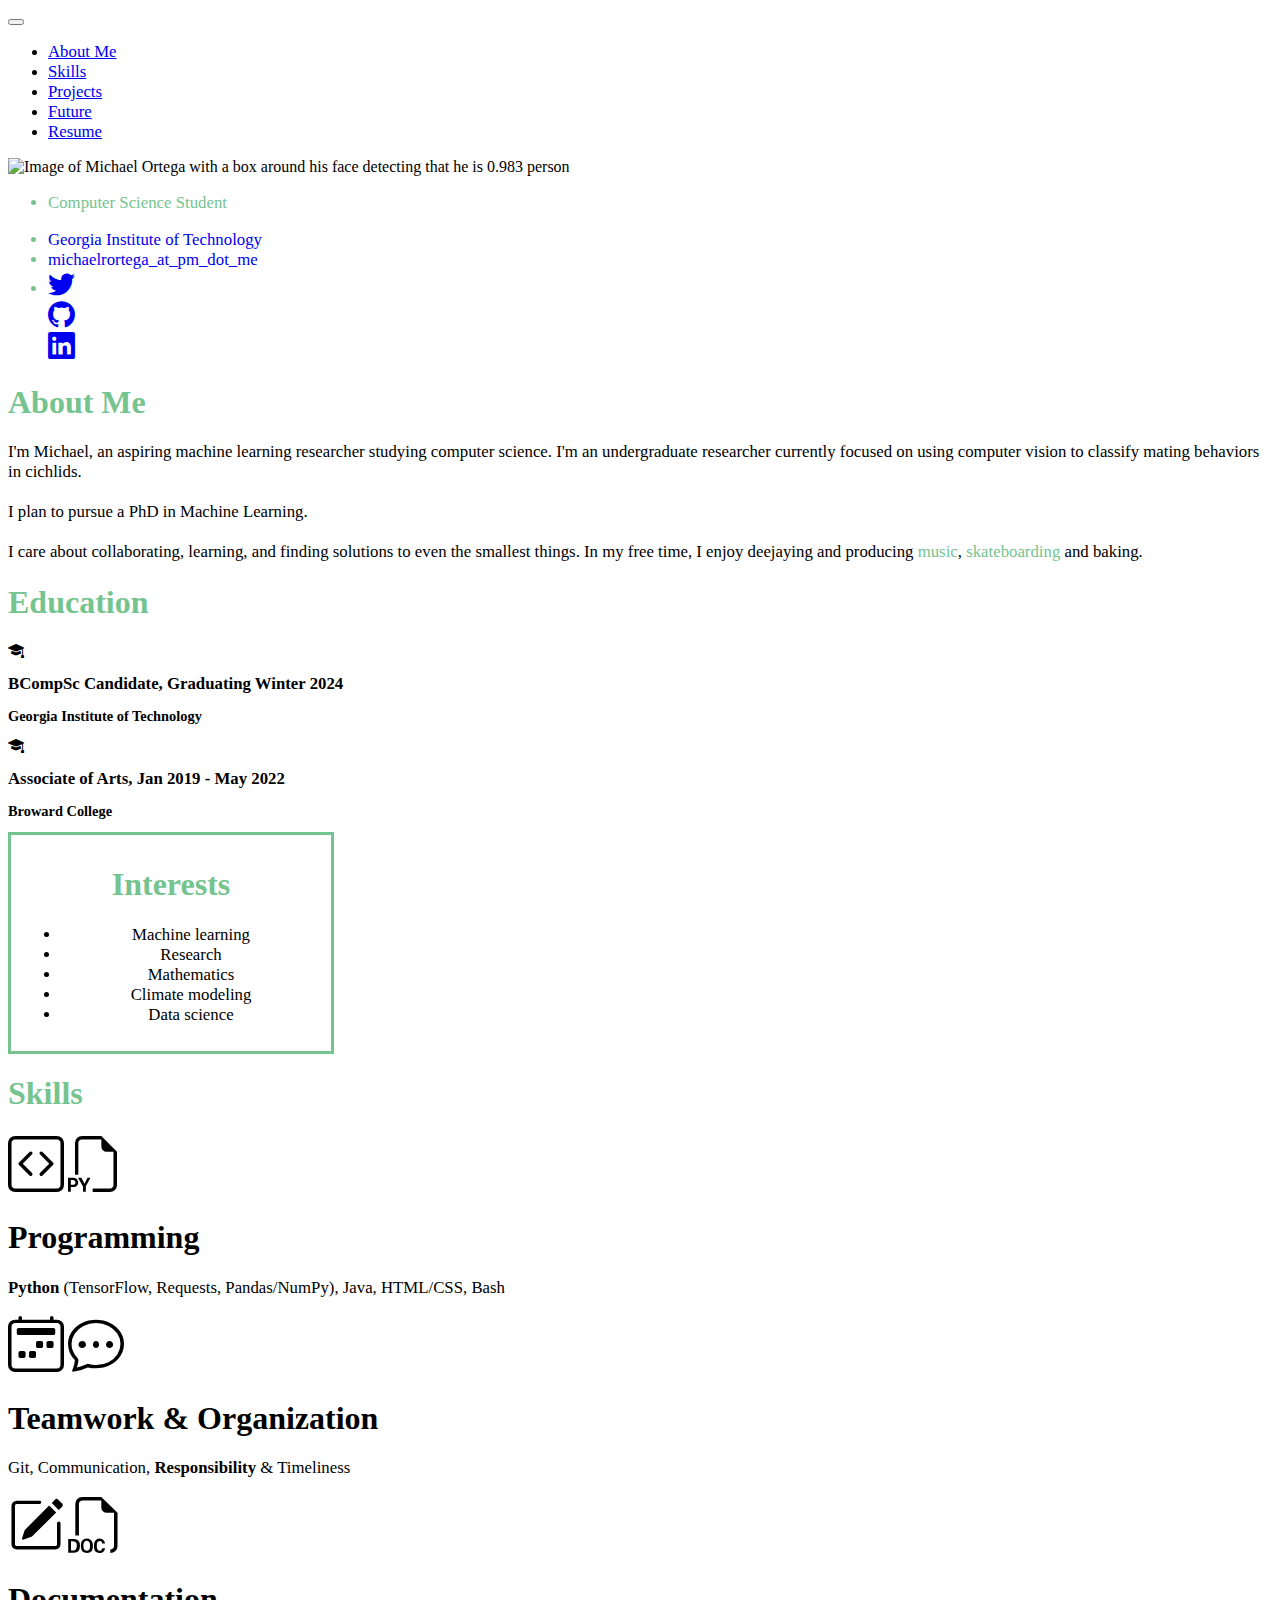
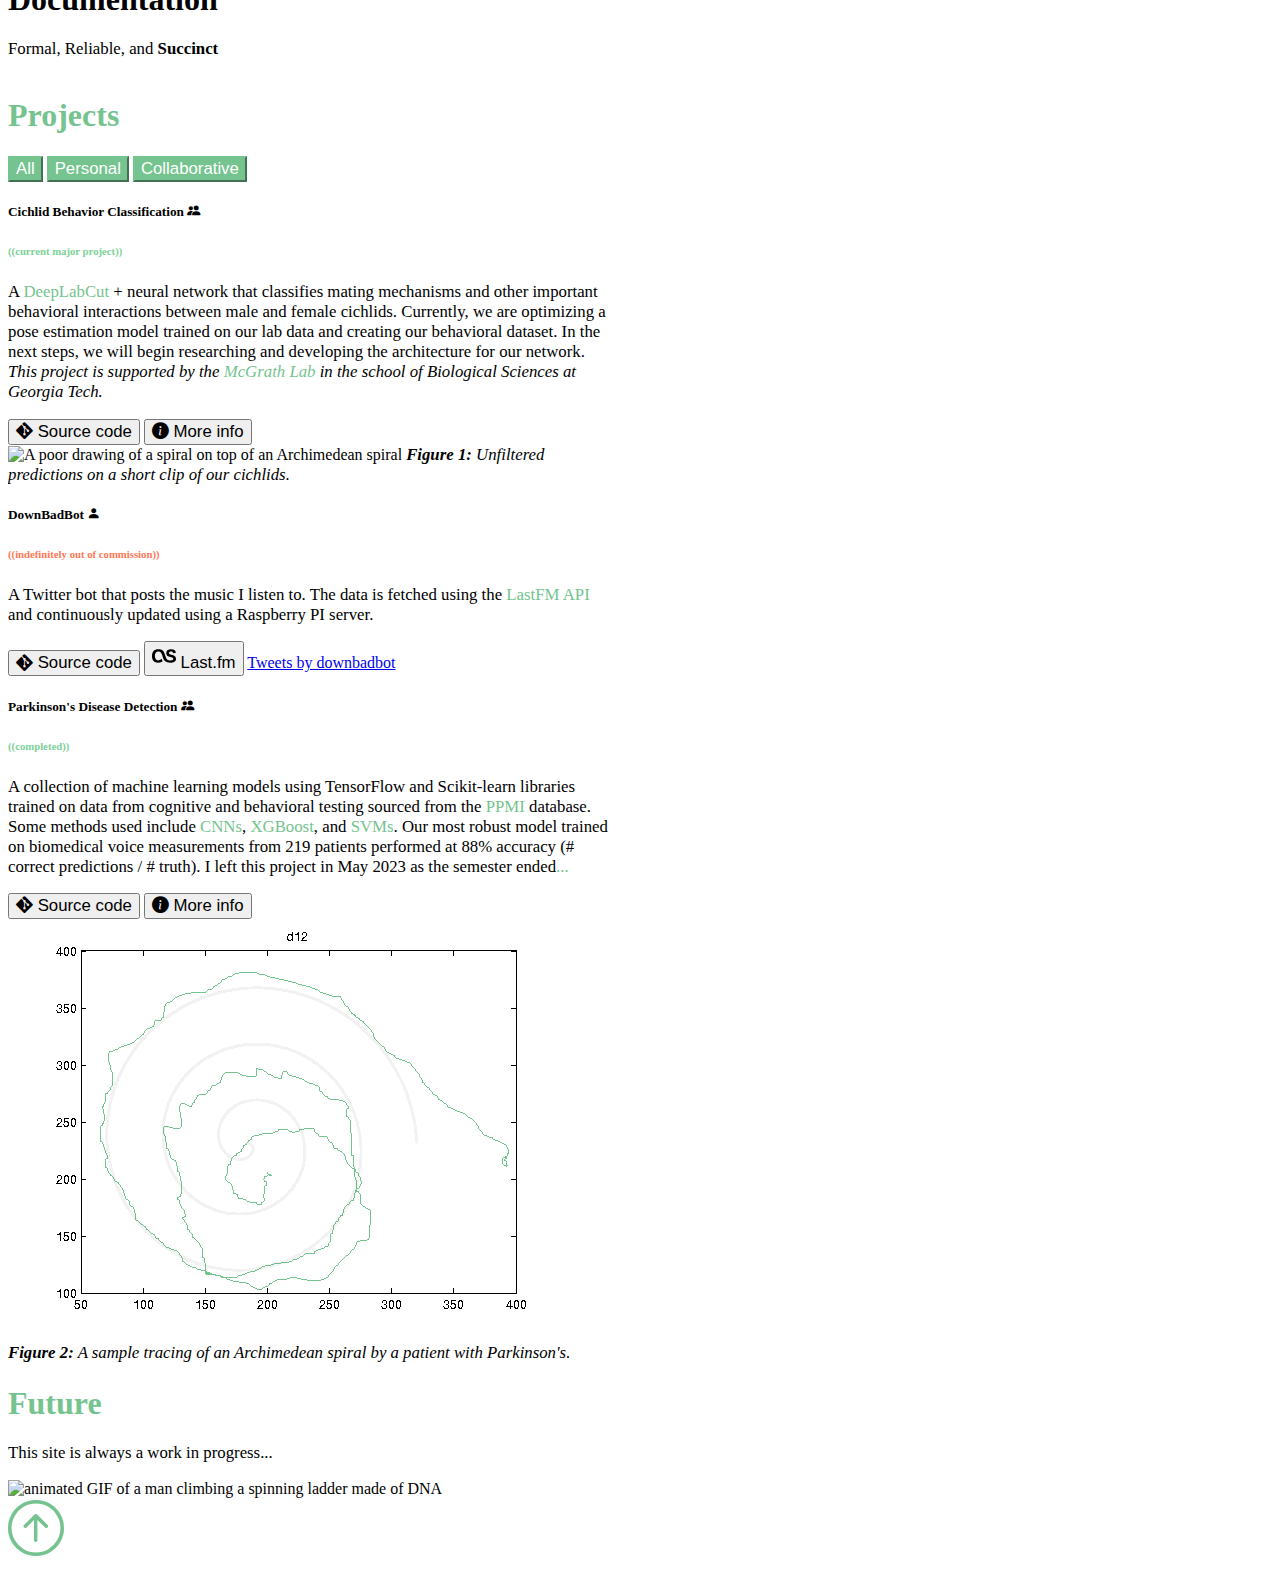
==== index.html @ ed9abccf "Fixed error with resume" ====
<!DOCTYPE html>
<html lang="en">
<head>
    <meta charset="UTF-8">
    <meta http-equiv="X-UA-Compatible" content="IE=edge">
    <meta name="viewport" content="width=device-width, initial-scale=1.0">
    <link href="https://cdn.jsdelivr.net/npm/bootstrap@5.0.2/dist/css/bootstrap.min.css"
          rel="stylesheet" integrity="sha384-EVSTQN3/azprG1Anm3QDgpJLIm9Nao0Yz1ztcQTwFspd3yD65VohhpuuCOmLASjC"
          crossorigin="anonymous">
    <link rel="stylesheet" href="https://cdn.jsdelivr.net/npm/bootstrap-icons@1.10.2/font/bootstrap-icons.css">
    <link rel="stylesheet" href="styling.css">
    <link rel="apple-touch-icon" sizes="180x180" href="media/apple-touch-icon.png">
    <link rel="icon" type="image/png" sizes="32x32" href="media/favicon-32x32.png">
    <link rel="icon" type="image/png" sizes="16x16" href="media/favicon-16x16.png">
    <link rel="manifest" href="media/site.webmanifest">
    <script src="https://ajax.googleapis.com/ajax/libs/jquery/3.6.1/jquery.min.js"></script>
    <title>Michael Ortega — Portfolio</title>

</head>
<body>

    <!-- Navbar -->
    <nav class="navbar navbar-expand-lg bg-body navbar-light py-3 shadow-sm" id="top">
        <div class="container">
            <a href="#" class="navbar-brand"></a>
            <button
                    class="navbar-toggler"
                    type="button"
                    data-bs-toggle="collapse"
                    data-bs-target="#navmenu">
                <span class="navbar-toggler-icon"></span>
            </button>

            <div class="collapse navbar-collapse" id="navmenu">
                <!-- ms-auto to move to the right -->
                <ul class="navbar-nav">
                    <li class="nav-item">
                        <a href="#About Me" class="nav-link font-monospace">About Me</a>
                    </li>
                    <li class="nav-item">
                        <a href="#Skills" class="nav-link font-monospace">Skills</a>
                    </li>
                    <li class="nav-item">
                        <a href="#Projects" class="nav-link font-monospace">Projects</a>
                    </li>
                    <li class="nav-item">
                        <a href="#Future" class="nav-link font-monospace">Future</a>
                    </li>
                    <li class="nav-item">
                        <a href="media/Michael_Ortega_resume.pdf" class="nav-link font-monospace">Resume</a>
                    </li>
                </ul>
            </div>
        </div>
    </nav>

    <!-- About Me -->
    <section id="About Me" class="bg-white pb-5 py-3 px-4 p-lg-5 text-left">
        <div class="container">
            <div class="row justify-content-between mb-lg-5">
                <div class="mb-4">
                </div>
                <div class="col-lg mb-3 me-5">
                    <img src="media/me3.png" class="img-fluid mb-2" alt="Image of Michael Ortega with a box around his face detecting that he is 0.983 person">
                    <div class="d-flex justify-content-center">
                        <ul class="header text-center list-unstyled">
                            <li id="header" class="h4 font-monospace">
                                <p>Computer Science Student</p>
                            </li>
                            <li class="h4 font-monospace">
                                <a href="https://www.cc.gatech.edu/" class="link-dark">Georgia Institute of Technology</a>
                            </li>
                            <li class="mt-3 h4 font-monospace">
                                <a href="mailto: michaelrortega@pm.me" class="link-dark">michaelrortega_at_pm_dot_me</a>
                            </li>
                            <li class="h4 font-monospace">
                                <div class="mt-4 row justify-content-center">
                                    <div class="col-auto">
                                        <a href="https://twitter.com/downbadbot" class="link-dark">
                                            <i class="bi bi-twitter enlarged" role="link" aria-label="GitHub"></i>
                                        </a>
                                    </div>
                                    <div class="col-auto">
                                        <a href="https://github.com/mikster36" class="link-dark">
                                            <i class="bi bi-github enlarged" role="link" aria-label="GitHub"></i>
                                        </a>
                                    </div>
                                    <div class="col-auto">
                                        <a href="https://www.linkedin.com/in/michaelrortega45/" class="link-dark">
                                            <i class="bi bi-linkedin enlarged" role="link" aria-label="GitHub"></i>
                                        </a>
                                    </div>
                                </div>
                            </li>
                        </ul>
                    </div>
                </div>
                <div class="col-lg-7">
                    <h1 class="header display-5 fw-bold">
                        About Me
                    </h1>
                    <div class="mt-3">
                        <p id="bio" class="text-body font-monospace">
                            I'm Michael, an aspiring machine learning researcher studying computer science. I'm
                            an undergraduate researcher currently focused on using computer vision to classify mating
                            behaviors in cichlids.<br><br>
                            I plan to pursue a PhD in Machine Learning.<br><br>
                            I care about collaborating, learning, and finding solutions to even the smallest things. In
                            my free time, I enjoy deejaying and producing <a href="https://mikster36.bandcamp.com/" class="link">music</a>,
                            <a href="https://www.instagram.com/gtskateboardingclub/" class="link">skateboarding</a> and baking.
                        </p>


                    </div>
                    <div class="row row-1 mt-5 justify-content-center">
                        <div class="col-sm-8">
                            <h1 class="header display-6 fw-bold text-center text-md-start">
                                Education
                            </h1>
                            <div class="icon list-group-flush list-inline mt-3 ">
                                <div class="container justify-content-start">
                                    <div class="row">
                                        <i class="col-1 align-self-center bi-mortarboard-fill"> </i>
                                        <div class="col">
                                            <h2 class="mt-2 font-monospace fw-bold">
                                                BCompSc Candidate, Graduating Winter 2024
                                            </h2>
                                            <h2 class="mt-1 font-monospace small">
                                                Georgia Institute of Technology
                                            </h2>
                                        </div>
                                    </div>

                                </div>
                                <div class="container justify-content-start mb-5">
                                    <div class="row">
                                        <i class="col-1 align-self-center bi-mortarboard-fill"></i>
                                        <div class="col">
                                            <h2 class="mt-2 font-monospace fw-bold">
                                                Associate of Arts, Jan 2019 - May 2022
                                            </h2>
                                            <h2 class="mt-1 font-monospace small">
                                                Broward College
                                            </h2>
                                        </div>
                                    </div>

                                </div>
                            </div>
                        </div>
                        <div class="box col-sm ">
                            <h1 class="header display-6  fw-bold">
                                Interests
                            </h1>
                            <ul class="list-group-flush text-start ms-2 mt-1">
                                <li class="list-group-item-light font-monospace">
                                    Machine learning
                                </li>
                                <li class="list-group-item-light font-monospace">
                                    Research
                                </li>
                                <li class="list-group-item-light font-monospace">
                                    Mathematics
                                </li>
                                <li class="list-group-item-light font-monospace">
                                    Climate modeling
                                </li>
                                <li class="list-group-item-light font-monospace">
                                    Data science
                                </li>
                            </ul>
                        </div>
                    </div>
                </div>

            </div>
        </div>
    </section>


    <!-- Skills -->
    <section id="Skills" class="bg-light px-2 py-5 p-lg-5 text-center">
        <div class="container">
            <div class="my-lg-5">
                <div class="mb-4">
                    <h1 class="display-5 header fw-bold mb-4">
                        Skills
                    </h1>
                </div>
                <div class="container">
                    <div class="row justify-content-between px-5">
                        <div class="col">
                            <i class="large-icon bi bi-code-square"></i>
                            <i class="large-icon bi bi-filetype-py"></i>
                            <div>
                                <h1 class="h3 mt-1 ">
                                    Programming
                                </h1>
                                <p class="font-monospace text-center">
                                    <b> Python</b> (TensorFlow, Requests, Pandas/NumPy), Java, HTML/CSS, Bash
                                </p>
                            </div>
                        </div>
                        <div class="col">
                            <i class="large-icon bi bi-calendar2-week"></i>
                            <i class="large-icon bi bi-chat-dots"></i>
                            <div>
                                <h1 class="h3 mt-1 ">
                                    Teamwork & Organization
                                </h1>
                                <p class="font-monospace text-center">
                                    Git, Communication, <b>Responsibility</b> & Timeliness
                                </p>
                            </div>
                        </div>
                        <div class="col">
                            <i class="large-icon bi bi-pencil-square"></i>
                            <i class="large-icon bi bi-filetype-doc"></i>
                            <div>
                                <h1 class="h3 mt-1 ">
                                    Documentation
                                </h1>
                                <p class="font-monospace text-center">
                                    Formal, Reliable, and <b>Succinct</b>
                                </p>
                            </div>
                        </div>
                    </div>

                </div>
            </div>
        </div>
    </section>


    <!-- Projects -->
    <section id="Projects" class="bg-white px-4 py-5 p-lg-5 text-center">
        <div class="container">
            <div class="my-lg-5">
                <h1 class="display-5 header fw-bold mb-4">
                    Projects
                </h1>
            </div>
            <div class="ms-md-4 text-center text-md-start mb-3">
                <div id="btn group" class="btn-group btn-group-toggle" role="group">
                    <button type="button" onclick="remove_cards()"
                            class="btn btn-outline-dark font-monospace">All</button>
                    <button type="button" onclick="remove_cards('personal')"
                            class="btn btn-outline-dark font-monospace">Personal</button>
                    <button type="button" onclick="remove_cards('collaborative')"
                            class="btn btn-outline-dark font-monospace">Collaborative</button>
                </div>

            </div>
            <div id="Card container" class="container-fluid">
                <div class="row row-cols-1 row-cols-lg-2 justify-content-start p-0 p-lg-3 mt-lg-3 mb-lg-5">
                    <div class="flex-lg-column mb-3 mb-lg-1">
                        <div class="collaborative card mt-lg-0 " style="max-width: 37.5em">
                            <div class="card-body">
                                <h5 class="card-title mt-2">
                                    Cichlid Behavior Classification
                                    <i class="bi bi-people-fill"></i>
                                </h5>
                                <h6 class="card-subtitle mt-1" style="color: #7dd299">
                                    ((current major project))
                                </h6>
                                <p class="card-text my-3 font-monospace">
                                    A <a href="https://deeplabcut.github.io/DeepLabCut/README.html#welcome" class="link">DeepLabCut</a> + neural network that
                                    classifies mating mechanisms and other important behavioral interactions between male and female cichlids.
                                    Currently, we are optimizing a pose estimation model trained on our lab data and creating our behavioral dataset.
                                    In the next steps, we will begin researching and developing the architecture for our network.
                                    <em>This project is supported by the <a href="https://mcgrathlab.biosci.gatech.edu/" class="link">McGrath Lab</a>
                                    in the school of Biological Sciences at Georgia Tech.</em>
                                </p>
                                <button type="button" class="btn btn-light mb-4 font-monospace" onclick="window.open('https://github.com/mikster36/cichlid-behavior-detection', '_blank')">
                                    <i class="text-dark bi bi-git"></i>
                                    Source code
                                </button>
                                <button type="button"
                                        class="btn btn-light mb-4 ms-2 font-monospace" onclick="window.open('media/climate_science_workshop_poster.pdf', '_blank')">
                                    <i class="bi bi-info-circle-fill"></i>
                                    More info
                                </button>
                                <img src="media/dlc_clip.gif" class="img-fluid p-3" alt="A poor drawing of a spiral on top of an Archimedean spiral">
                                <em class="card-text my-3 font-monospace mb-5"><strong>Figure 1:</strong> Unfiltered predictions on a short clip of our cichlids.</em>
                            </div>
                        </div>
                    </div>

                    <div class="flex-lg-column">
                        <div class="personal card mb-3" style="max-width: 37.5em">
                            <div class="card-body">
                                <h5 class="card-title mt-2">
                                    DownBadBot
                                    <i class="bi bi-person-fill"></i>
                                </h5>
                                <h6 class="card-subtitle mt-1" style="color: #ff7857">
                                    ((indefinitely out of commission))
                                </h6>
                                <p class="card-text my-3 font-monospace">
                                    A Twitter bot that posts the music I listen to. The data is fetched using the
                                    <a href="https://www.last.fm/" class="link">LastFM API</a>
                                    and continuously updated using a Raspberry PI server.
                                </p>
                                <button type="button" onclick="window.open('https://github.com/mikster36/downBadBot', '_blank')"
                                        class="btn btn-light mb-4 font-monospace">
                                    <i class="text-dark bi bi-git"></i> Source code
                                </button>
                                <button type="button" onclick="window.open('https://www.last.fm/user/Mikster36', '_blank')"
                                        class="btn btn-light mb-4 font-monospace ms-2">
                                    <svg xmlns="http://www.w3.org/2000/svg" width="24" height="24" viewBox="0 0 24 24"><path d="M10.584 17.209l-.88-2.392s-1.43 1.595-3.573 1.595c-1.897 0-3.244-1.65-3.244-4.289 0-3.381 1.704-4.591 3.382-4.591 2.419 0 3.188 1.567 3.849 3.574l.88 2.75c.879 2.667 2.528 4.811 7.284 4.811 3.409 0 5.719-1.044 5.719-3.793 0-2.227-1.265-3.381-3.629-3.932l-1.76-.385c-1.209-.275-1.566-.77-1.566-1.594 0-.935.742-1.485 1.952-1.485 1.319 0 2.034.495 2.144 1.677l2.749-.33c-.22-2.474-1.924-3.491-4.729-3.491-2.474 0-4.893.935-4.893 3.931 0 1.87.907 3.052 3.188 3.602l1.869.439c1.402.33 1.869.907 1.869 1.705 0 1.017-.989 1.43-2.858 1.43-2.776 0-3.932-1.457-4.591-3.464l-.907-2.749c-1.155-3.574-2.997-4.894-6.653-4.894-4.041-.001-6.186 2.556-6.186 6.899 0 4.179 2.145 6.433 5.993 6.433 3.107.001 4.591-1.457 4.591-1.457z"/></svg> Last.fm
                                </button>
                                <a class="twitter-timeline my-2" data-height="500vw" href="https://twitter.com/downbadbot?ref_src=twsrc%5Etfw">
                                    Tweets by downbadbot</a> <script async src="https://platform.twitter.com/widgets.js" charset="utf-8"></script>
                            </div>
                        </div>
                    </div>

                    <div class="flex-lg-column mb-3 mb-lg-1">
                        <div class="collaborative card mt-lg-3 " style="max-width: 37.5em">
                            <div class="card-body">
                                <h5 class="card-title mt-2">
                                    Parkinson's Disease Detection
                                    <i class="bi bi-people-fill"></i>
                                </h5>
                                <h6 class="card-subtitle mt-1" style="color: #7dd299">
                                    ((completed))
                                </h6>
                                <p class="card-text my-3 font-monospace">
                                    A collection of machine learning models using TensorFlow and Scikit-learn libraries trained on data from
                                    cognitive and behavioral testing sourced from the <a href="https://www.ppmi-info.org/" class="link">PPMI</a> database.
                                    Some methods used include
                                    <a href="https://en.wikipedia.org/wiki/Convolutional_neural_network" class="link">CNNs</a>,
                                    <a href="https://en.wikipedia.org/wiki/XGBoost" class="link">XGBoost</a>, and
                                    <a href="https://en.wikipedia.org/wiki/Support_vector_machine" class="link">SVMs</a>.
                                    Our most robust model trained on biomedical voice measurements from 219 patients
                                    performed at 88% accuracy (# correct predictions / # truth).
                                    I left this project in May 2023 as the semester ended<a id="readMoreDots" class="link" onclick="readMore()">...</a>
                                </p>
                                <p class="card-text my-3 font-monospace mb-4" id="more">
                                    With this project, we intended to develop low-cost solutions to help detect Parkinson's through a variety of tests.
                                    We chose to develop a model for several cognitive tests that are easily replicable at home, such as the spiral test
                                    (as pictured below) and Boston naming test.
                                    However, we struggled with small datasets and general unfamiliarity with a lot of the concepts we were working with.
                                    In retrospect, we could have done more with our data, e.g. use different architecture, as well as focus more
                                    deeply on strengthening our models. Of course, it is also possible that these tests (Boston naming test and trail-making test)
                                    are simply not good indicators of whether someone has Parkinson's.

                                </p>
                                <div class="row-cols-md-3 my-4 gx-5">
                                    <button type="button" onclick="window.open('https://gist.github.com/mikster36/018e111a1230f175dde97b686f6b52f1', '_blank')"
                                            class="btn btn-light font-monospace">
                                        <i class="text-dark bi bi-git"></i> Source code
                                    </button>
                                    <button type="button" onclick="window.open('https://www.mayoclinic.org/diseases-conditions/parkinsons-disease/diagnosis-treatment/drc-20376062', '_blank')"
                                            class="btn btn-light font-monospace">
                                        <i class="bi bi-info-circle-fill"></i> More info
                                    </button>
                                </div>
                                <img src="media/spiral%20test%20example.jpg" class="img-fluid" alt="A poor drawing of a spiral on top of an Archimedean spiral">
                                <em class="card-text my-3 font-monospace mb-5"><strong>Figure 2:</strong> A sample tracing of an Archimedean spiral by a patient with Parkinson's.</em>
                            </div>
                        </div>
                    </div>
                </div>
            </div>
        </div>

    </section>

    <!-- Future -->
    <section id="Future" class="bg-light p-5 text-left">
        <div class="container justify-content-center">
            <h1 class="display-5 header fw-bold mb-4 text-center">
                Future
            </h1>
            <p class="text-center font-monospace">
                This site is always a work in progress...
            </p>
            <div class="text-center">
                <img src="media/ladder.GIF" class="img-fluid mb-2" alt="animated GIF of a man climbing a spinning ladder made of DNA">
            </div>
        </div>
    </section>

    <!-- Footer -->
    <section id="footer" class="bg-light p-5 text-end">
        <a href="#top" class="header">
            <i id="back-to-top" class="large-icon bi bi-arrow-up-circle"></i>
        </a>
    </section>

    <script src="https://cdn.jsdelivr.net/npm/bootstrap@5.0.2/dist/js/bootstrap.bundle.min.js"
            integrity="sha384-MrcW6ZMFYlzcLA8Nl+NtUVF0sA7MsXsP1UyJoMp4YLEuNSfAP+JcXn/tWtIaxVXM"
            crossorigin="anonymous"></script>
    <script src="https://ajax.googleapis.com/ajax/libs/jquery/3.6.1/jquery.min.js"></script>
    <script src="main.js"></script>
</body>
</html>
---- styling.css ----
.header {
    color: #75c490;
}

.box {
    width: 300px;
    border: 3px solid #75c490;
    padding: 10px;
    text-align: center;

}

.container {
    overflow: hidden;
}

.link-dark {
    text-decoration: none;
}

.link-dark:hover {
    font-weight: 900;
}

.enlarged {
    font-size: 160%;
    display:inline-block;
}

.enlarged:hover {
    transform: scale(1.25);
}

.btn-outline-dark {
    border-color: #75c490;
    background-color: #75c490;
    color: white;
}

.btn-outline-dark:hover {
    border-color: #7dd299;
    background-color: #7dd299;
}

.btn-outline-dark:focus {
    background-color: #6fb989;
    border-color: #75c490;
    border-radius: 5px;
    box-shadow: 0 0 0 0.25rem rgba(96, 161, 120, 0.5);
}
.card {
    display: null;
}

.link {
    color: #74c48f;
    text-decoration: none;
}

.link:hover {
    text-decoration: underline;
    color: #74c48f;
}

/* fix this maybe? */
.font-monospace {
    font-size: 105%;
}

.small {
    font-size: 90%;
}

.large-icon {
    font-size: 350%;
}

#bio {
    font-size: 105%;
}

#back-to-top {
    display:inline-block;
}

#back-to-top:hover {
    color: #75c490;
    transform: scale(1.05);
}

#more {
    display: none;
}
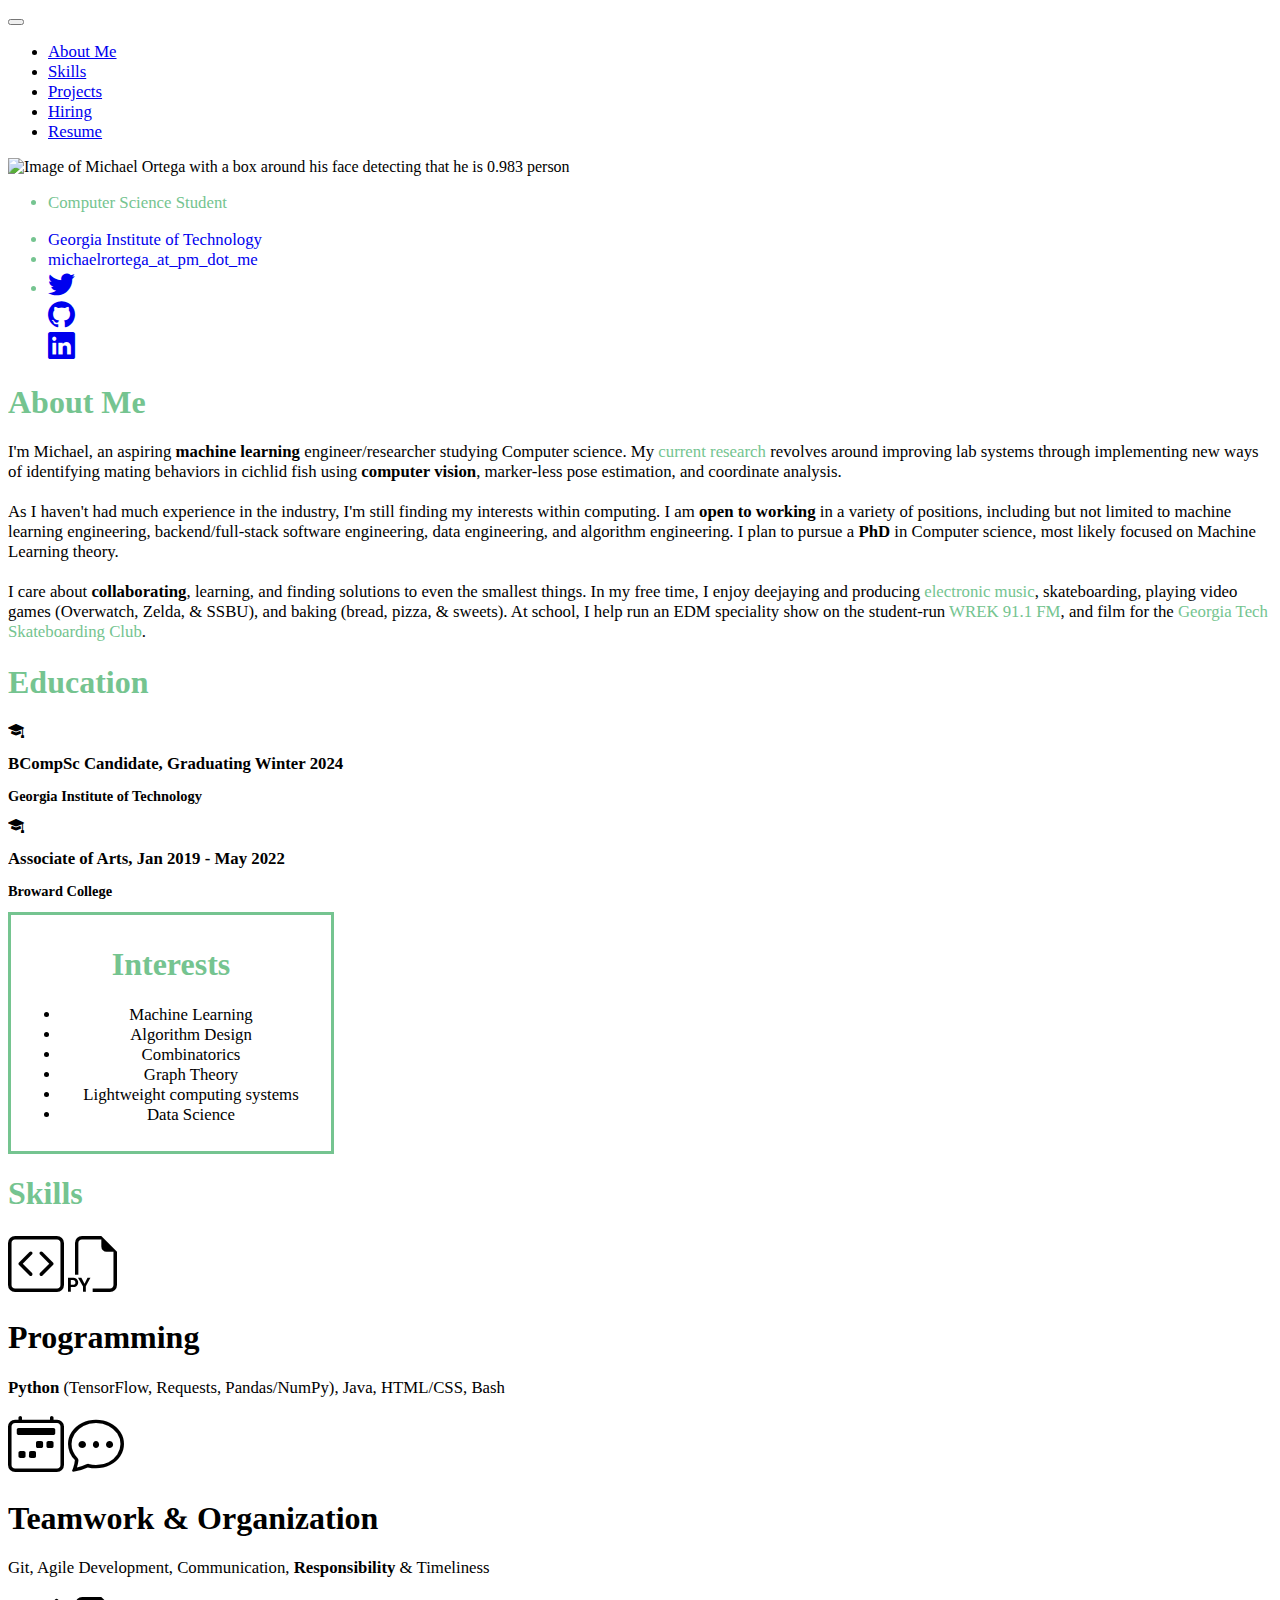
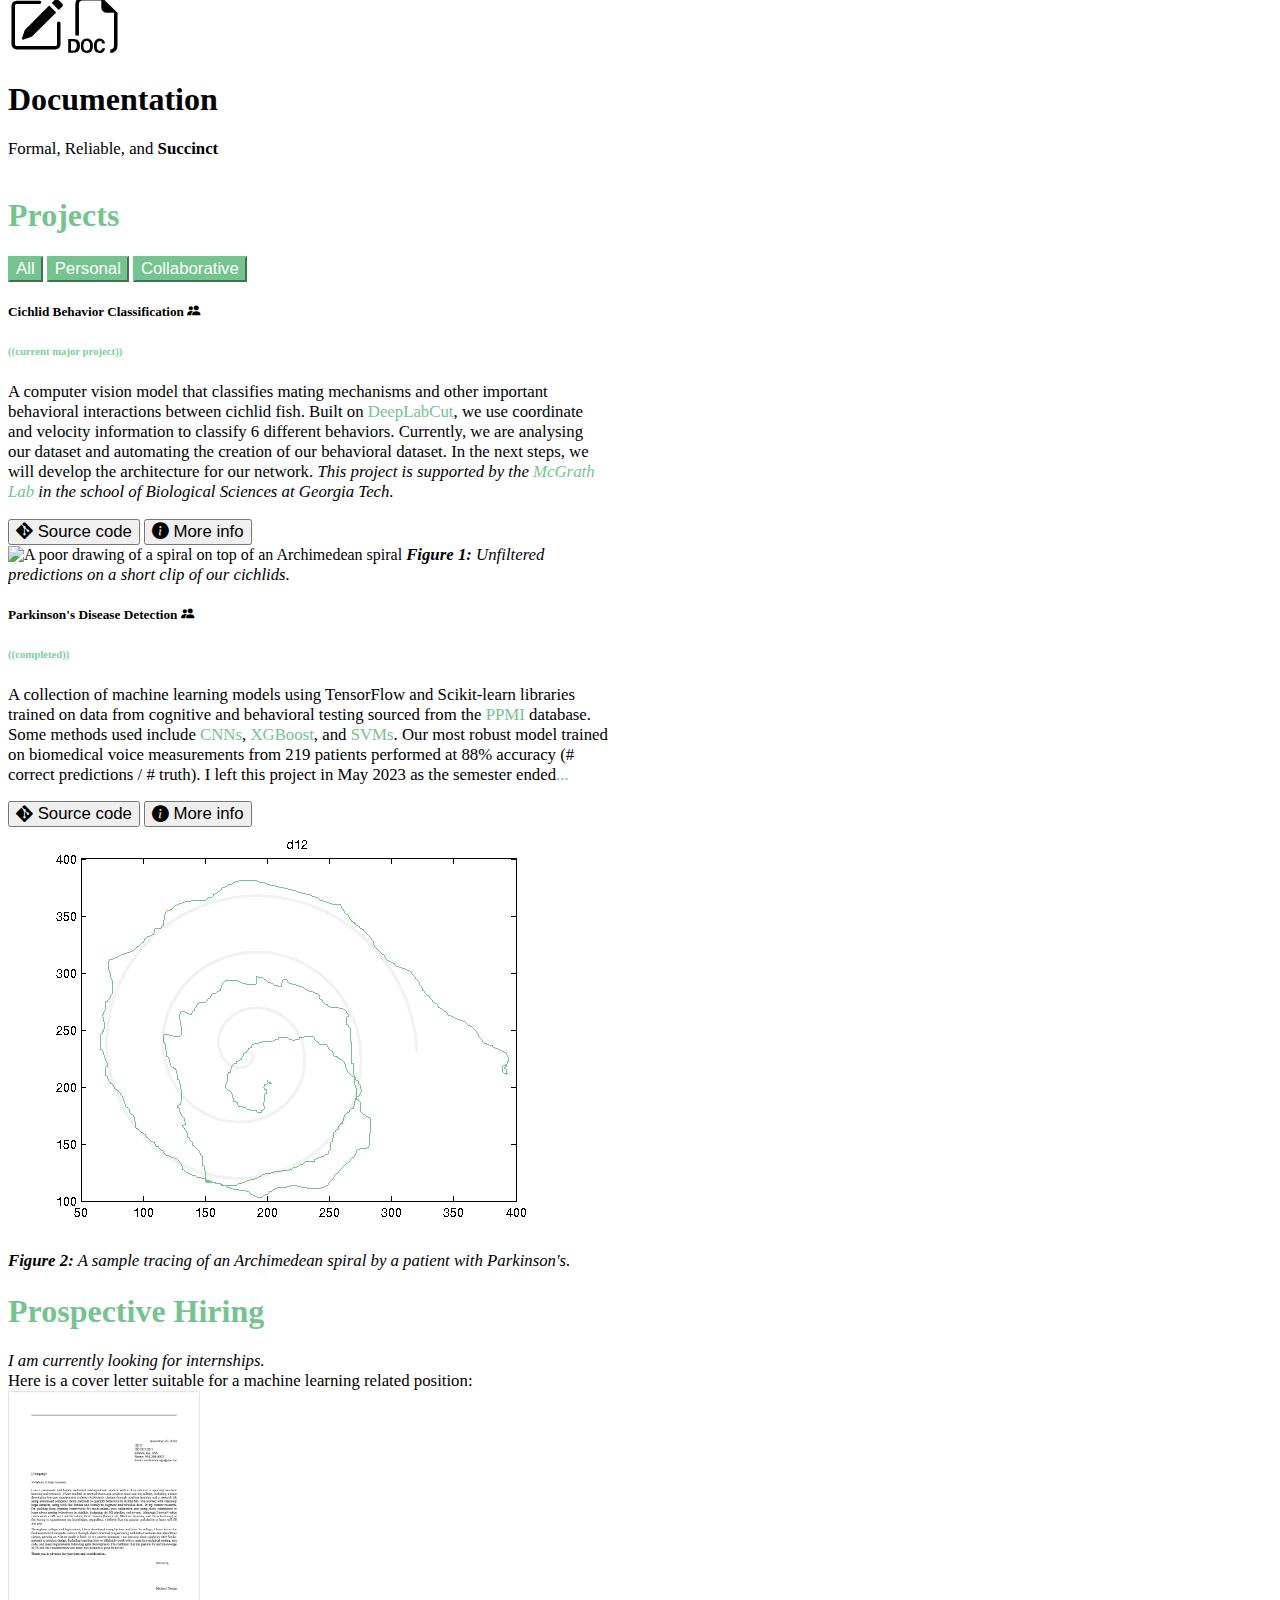
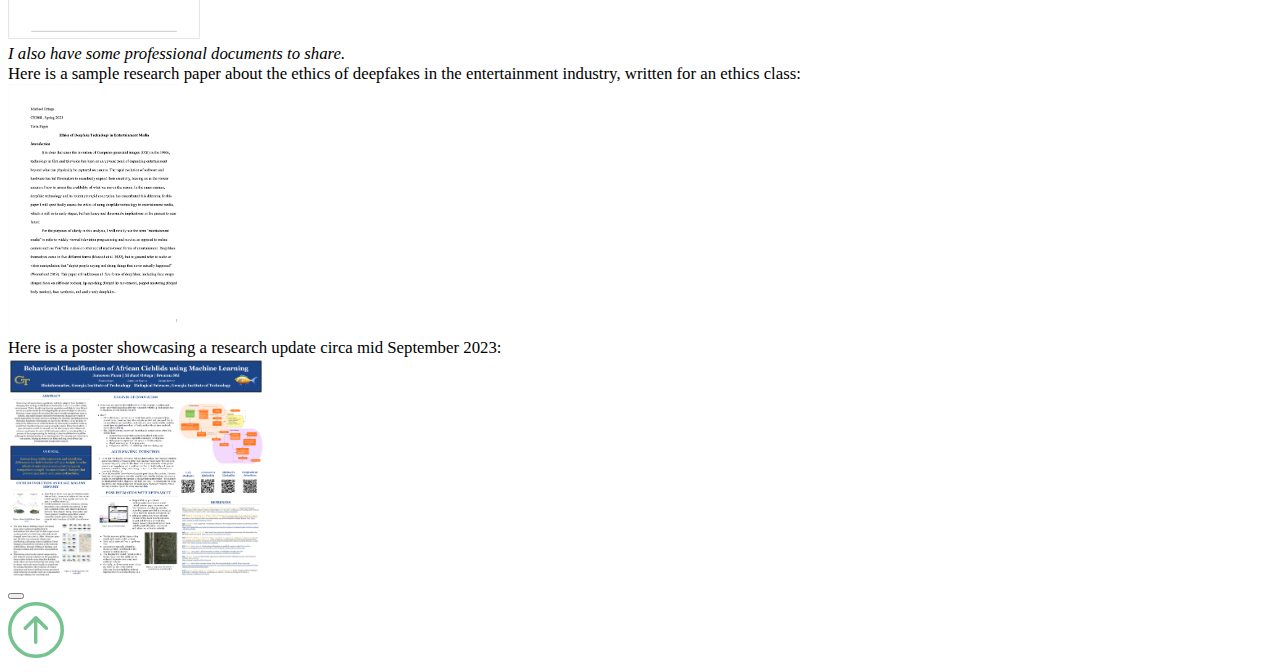
==== commit f6406eb2: "Professional documents, extended bio" ====
--- a/index.html
+++ b/index.html
@@ -44,7 +44,7 @@
                         <a href="#Projects" class="nav-link font-monospace">Projects</a>
                     </li>
                     <li class="nav-item">
-                        <a href="#Future" class="nav-link font-monospace">Future</a>
+                        <a href="#Prospective Hiring" class="nav-link font-monospace">Hiring</a>
                     </li>
                     <li class="nav-item">
                         <a href="media/Michael_Ortega_resume.pdf" class="nav-link font-monospace">Resume</a>
@@ -101,13 +101,22 @@
                     </h1>
                     <div class="mt-3">
                         <p id="bio" class="text-body font-monospace">
-                            I'm Michael, an aspiring machine learning researcher studying computer science. I'm
-                            an undergraduate researcher currently focused on using computer vision to classify mating
-                            behaviors in cichlids.<br><br>
-                            I plan to pursue a PhD in Machine Learning.<br><br>
-                            I care about collaborating, learning, and finding solutions to even the smallest things. In
-                            my free time, I enjoy deejaying and producing <a href="https://mikster36.bandcamp.com/" class="link">music</a>,
-                            <a href="https://www.instagram.com/gtskateboardingclub/" class="link">skateboarding</a> and baking.
+                            I'm Michael, an aspiring <strong>machine learning</strong> engineer/researcher studying Computer science. My
+                            <a href="https://github.com/mikster36/cichlid-behavior-detection" class="link">current research</a>
+                            revolves around improving lab systems through implementing new ways of
+                            identifying mating behaviors in cichlid fish using <strong>computer vision</strong>, marker-less pose
+                            estimation, and coordinate analysis.<br><br>
+                            As I haven't had much experience in the industry, I'm still finding my interests within
+                            computing. I am <strong>open to working</strong> in a variety of positions, including but not limited to
+                            machine learning engineering, backend/full-stack software engineering, data engineering,
+                            and algorithm engineering. I plan to pursue a <strong>PhD</strong> in Computer science, most likely focused
+                            on Machine Learning theory.<br><br>
+                            I care about <strong>collaborating</strong>, learning, and finding solutions to even the smallest things. In
+                            my free time, I enjoy deejaying and producing <a href="https://mikster36.bandcamp.com/" class="link">electronic music</a>,
+                            skateboarding,
+                            playing video games (Overwatch, Zelda, & SSBU), and baking (bread, pizza, & sweets). At school,
+                            I help run an EDM speciality show on the student-run <a href="https://www.wrek.org/ess/" class="link">WREK 91.1 FM</a>,
+                            and film for the <a href="https://www.instagram.com/gtskateboardingclub/" class="link">Georgia Tech Skateboarding Club</a>.
                         </p>
 
 
@@ -154,19 +163,22 @@
                             </h1>
                             <ul class="list-group-flush text-start ms-2 mt-1">
                                 <li class="list-group-item-light font-monospace">
-                                    Machine learning
-                                </li>
-                                <li class="list-group-item-light font-monospace">
-                                    Research
-                                </li>
-                                <li class="list-group-item-light font-monospace">
-                                    Mathematics
-                                </li>
-                                <li class="list-group-item-light font-monospace">
-                                    Climate modeling
-                                </li>
-                                <li class="list-group-item-light font-monospace">
-                                    Data science
+                                    Machine Learning
+                                </li>
+                                <li class="list-group-item-light font-monospace">
+                                    Algorithm Design
+                                </li>
+                                <li class="list-group-item-light font-monospace">
+                                    Combinatorics
+                                </li>
+                                <li class="list-group-item-light font-monospace">
+                                    Graph Theory
+                                </li>
+                                <li class="list-group-item-light font-monospace">
+                                    Lightweight computing systems
+                                </li>
+                                <li class="list-group-item-light font-monospace">
+                                    Data Science
                                 </li>
                             </ul>
                         </div>
@@ -209,7 +221,7 @@
                                     Teamwork & Organization
                                 </h1>
                                 <p class="font-monospace text-center">
-                                    Git, Communication, <b>Responsibility</b> & Timeliness
+                                    Git, Agile Development, Communication, <b>Responsibility</b> & Timeliness
                                 </p>
                             </div>
                         </div>
@@ -265,10 +277,10 @@
                                     ((current major project))
                                 </h6>
                                 <p class="card-text my-3 font-monospace">
-                                    A <a href="https://deeplabcut.github.io/DeepLabCut/README.html#welcome" class="link">DeepLabCut</a> + neural network that
-                                    classifies mating mechanisms and other important behavioral interactions between male and female cichlids.
-                                    Currently, we are optimizing a pose estimation model trained on our lab data and creating our behavioral dataset.
-                                    In the next steps, we will begin researching and developing the architecture for our network.
+                                    A computer vision model that classifies mating mechanisms and other important behavioral interactions between cichlid fish.
+                                    Built on <a href="https://deeplabcut.github.io/DeepLabCut/README.html#welcome" class="link">DeepLabCut</a>, we use coordinate
+                                    and velocity information to classify 6 different behaviors. Currently, we are analysing our dataset and automating the creation
+                                    of our behavioral dataset. In the next steps, we will develop the architecture for our network.
                                     <em>This project is supported by the <a href="https://mcgrathlab.biosci.gatech.edu/" class="link">McGrath Lab</a>
                                     in the school of Biological Sciences at Georgia Tech.</em>
                                 </p>
@@ -287,6 +299,7 @@
                         </div>
                     </div>
 
+                    <!--
                     <div class="flex-lg-column">
                         <div class="personal card mb-3" style="max-width: 37.5em">
                             <div class="card-body">
@@ -315,11 +328,12 @@
                             </div>
                         </div>
                     </div>
+                    -->
 
                     <div class="flex-lg-column mb-3 mb-lg-1">
-                        <div class="collaborative card mt-lg-3 " style="max-width: 37.5em">
+                        <div class="collaborative card mt-lg-0 " style="max-width: 37.5em">
                             <div class="card-body">
-                                <h5 class="card-title mt-2">
+                                <h5 class="card-title mt-0">
                                     Parkinson's Disease Detection
                                     <i class="bi bi-people-fill"></i>
                                 </h5>
@@ -368,20 +382,70 @@
 
     </section>
 
-    <!-- Future -->
-    <section id="Future" class="bg-light p-5 text-left">
-        <div class="container justify-content-center">
+    <!-- Prospective Hiring -->
+    <section id="Prospective Hiring" class="bg-light p-5">
+        <div class="container text-center">
             <h1 class="display-5 header fw-bold mb-4 text-center">
-                Future
+                Prospective Hiring
             </h1>
-            <p class="text-center font-monospace">
-                This site is always a work in progress...
-            </p>
-            <div class="text-center">
-                <img src="media/ladder.GIF" class="img-fluid mb-2" alt="animated GIF of a man climbing a spinning ladder made of DNA">
+            <div class="container justify-content-center font-monospace mt-5">
+                <div class="row justify-content-start mb-5">
+                    <div class="col-5">
+                        <em>I am currently looking for internships.</em>
+                    </div>
+                    <div class="col-4">
+                        Here is a cover letter suitable for a machine learning related position:<br>
+                        <a href="media/ml_cover_letter.pdf" class="img-fluid img-thumbnail mt-3 media-link"
+                           data-bs-toggle="modal" data-bs-target="#mediaModal">
+                           <img src="media/ml_cover_letter.png" style="width: 15vw">
+                        </a>
+                    </div>
+
+                </div>
+                <div class="row justify-content-center mb-5">
+                    <div class="col-5">
+                        <em>I also have some professional documents to share.</em>
+                    </div>
+                    <div class="col-4">
+
+                    </div>
+                </div>
+                <div class="row justify-content-around mb-4">
+                    <div class="col-5">
+                        Here is a sample research paper about the ethics of deepfakes in the entertainment industry, written
+                        for an ethics class:<br>
+                        <a href="media/cs3001_term_paper.pdf"
+                           class="img-fluid img-thumbnail mt-3 media-link"
+                           data-bs-toggle="modal" data-bs-target="#mediaModal">
+                            <img src="media/cs3001_term_paper.png" style="width: 15vw">
+                        </a>
+                    </div>
+                    <div class="col-4">
+                        Here is a poster showcasing a research update circa mid September 2023:<br>
+                        <a href="media/climate_sustainability_workshop_poster.png"
+                             class="img-fluid img-thumbnail mt-3 media-link"
+                             data-bs-toggle="modal" data-bs-target="#mediaModal">
+                            <img src="media/climate_sustainability_workshop_poster.png" style="width: 20vw">
+                        </a>
+                    </div>
+                </div>
             </div>
         </div>
     </section>
+
+    <!-- Media Modal -->
+    <div class="modal fade" id="mediaModal" tabindex="-1" aria-labelledby="mediaModalLabel" aria-hidden="true">
+        <div class="modal-dialog modal-dialog-centered modal-xl">
+            <div class="modal-content">
+                <div class="modal-header">
+                    <button type="button" class="btn-close" data-bs-dismiss="modal" aria-label="Close"></button>
+                </div>
+                <div class="modal-body text-center">
+
+                </div>
+            </div>
+        </div>
+    </div>
 
     <!-- Footer -->
     <section id="footer" class="bg-light p-5 text-end">
--- a/styling.css
+++ b/styling.css
@@ -29,6 +29,14 @@
 
 .enlarged:hover {
     transform: scale(1.25);
+}
+
+.media-link {
+    display:inline-block;
+}
+
+.media-link:hover {
+    transform: scale(1.05);
 }
 
 .btn-outline-dark {
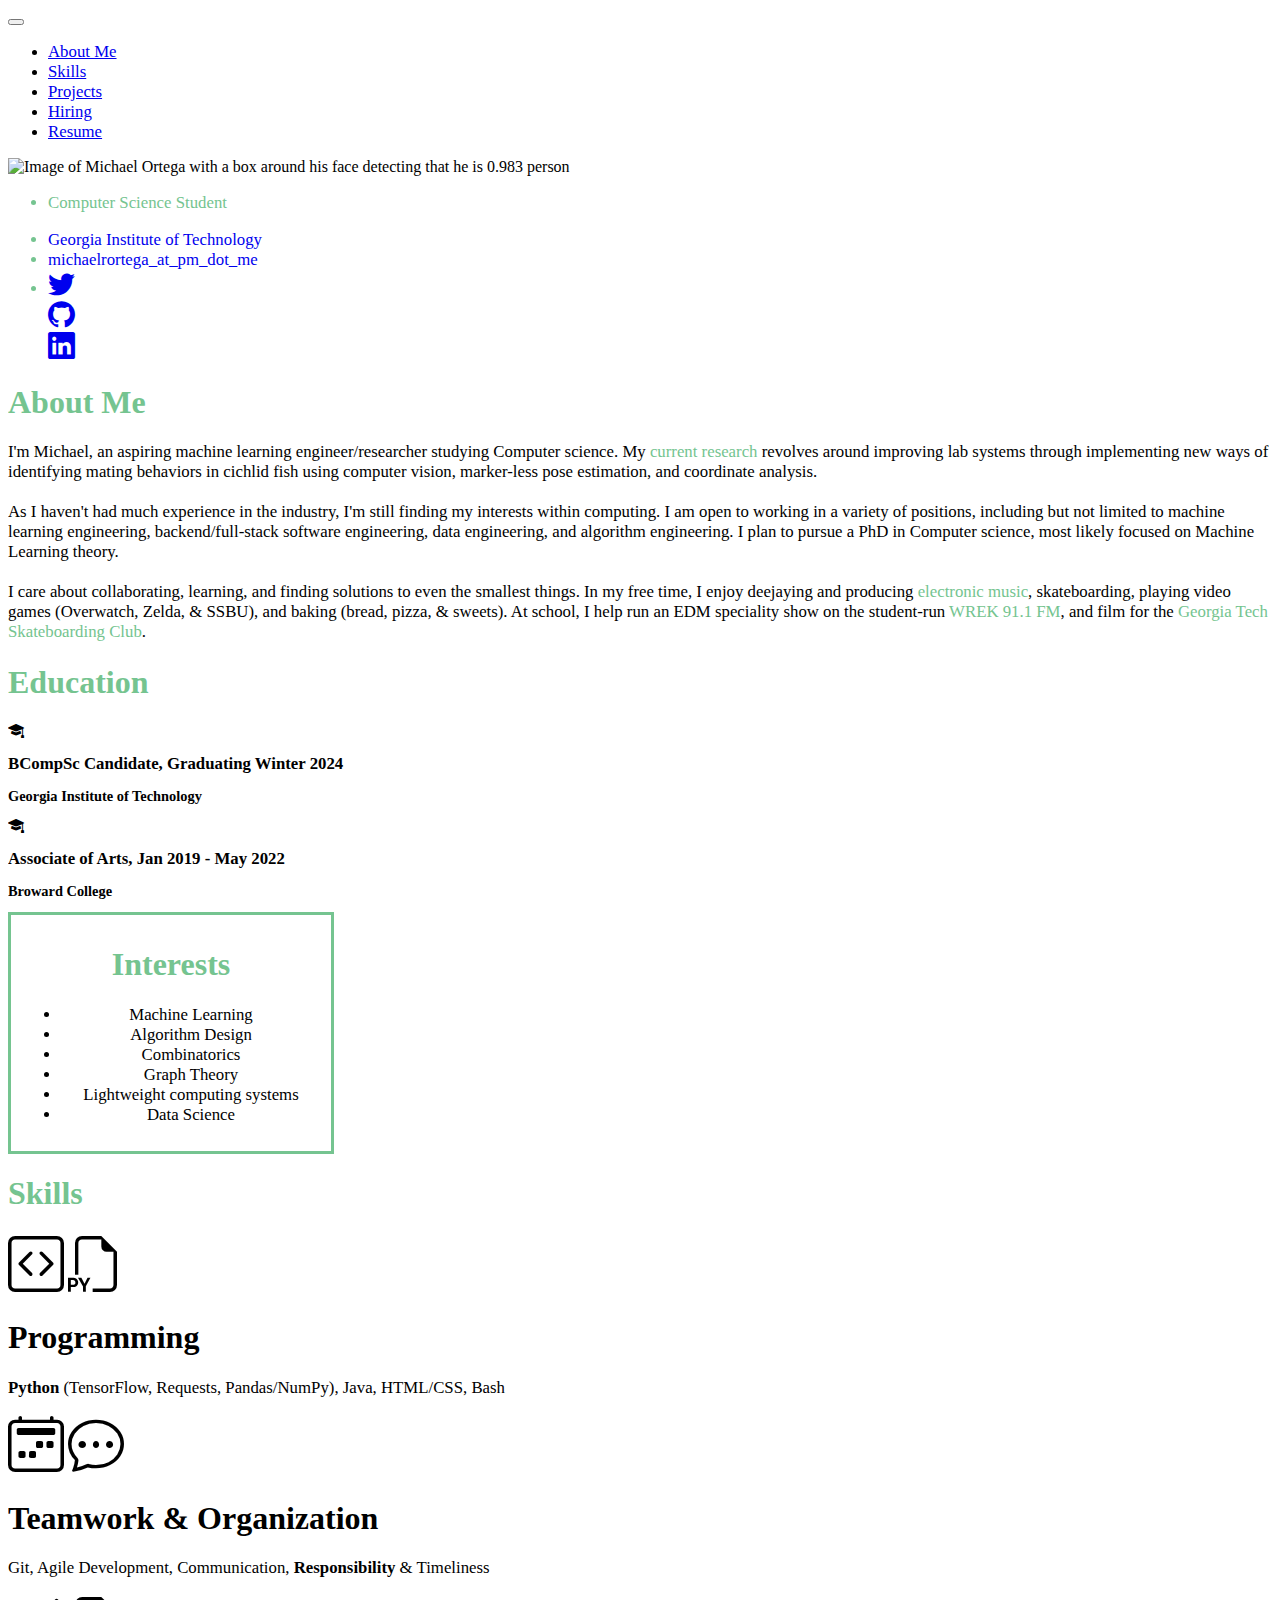
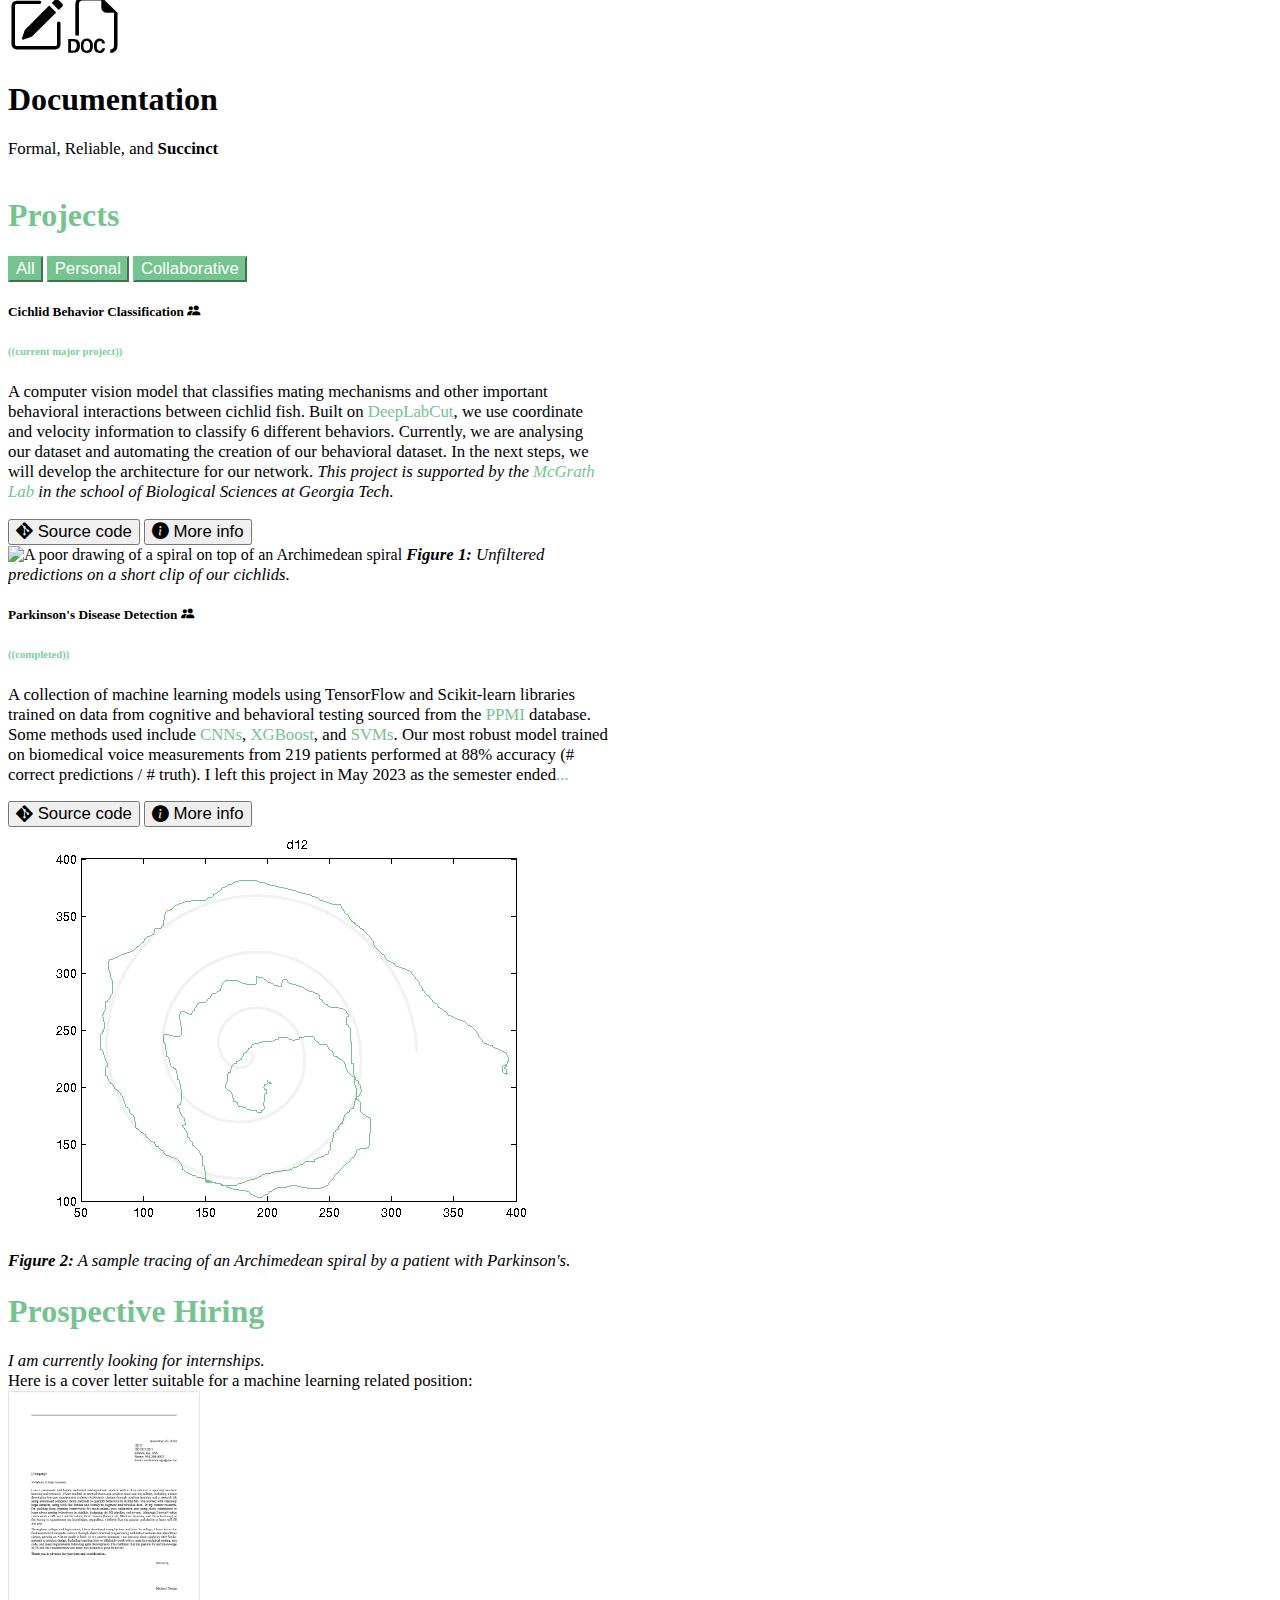
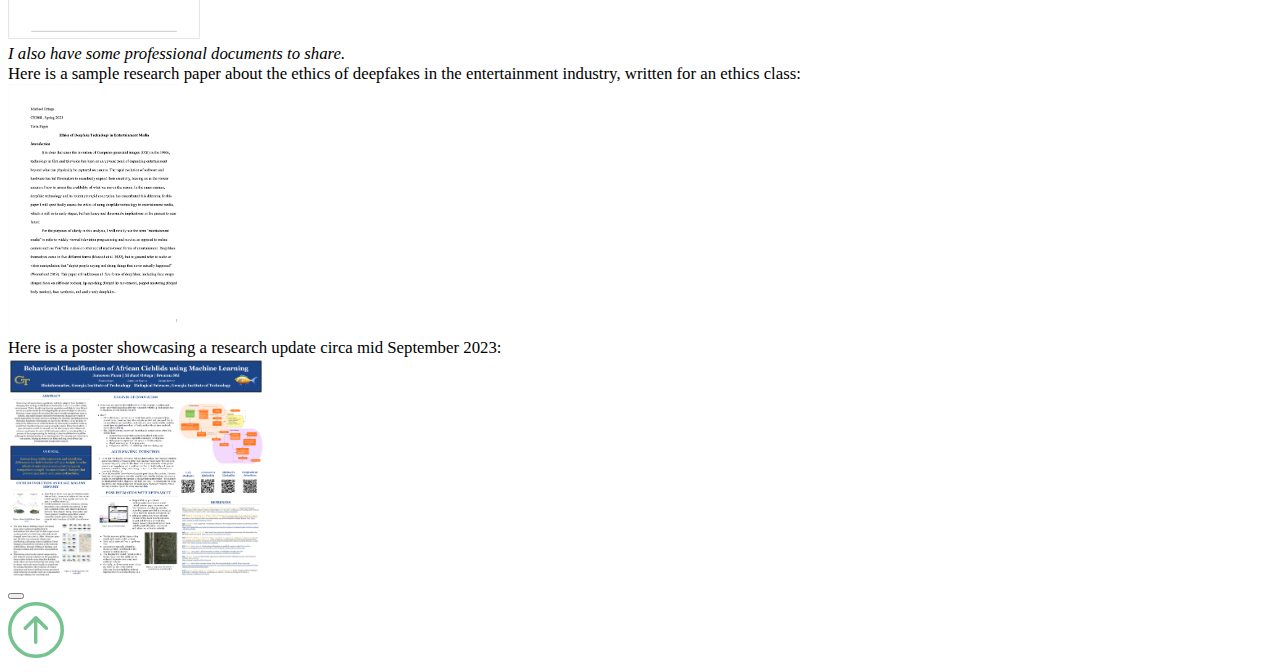
==== commit 60ede973: "bold not necessary" ====
--- a/index.html
+++ b/index.html
@@ -101,17 +101,17 @@
                     </h1>
                     <div class="mt-3">
                         <p id="bio" class="text-body font-monospace">
-                            I'm Michael, an aspiring <strong>machine learning</strong> engineer/researcher studying Computer science. My
+                            I'm Michael, an aspiring machine learning engineer/researcher studying Computer science. My
                             <a href="https://github.com/mikster36/cichlid-behavior-detection" class="link">current research</a>
                             revolves around improving lab systems through implementing new ways of
-                            identifying mating behaviors in cichlid fish using <strong>computer vision</strong>, marker-less pose
+                            identifying mating behaviors in cichlid fish using computer vision, marker-less pose
                             estimation, and coordinate analysis.<br><br>
                             As I haven't had much experience in the industry, I'm still finding my interests within
-                            computing. I am <strong>open to working</strong> in a variety of positions, including but not limited to
+                            computing. I am open to working in a variety of positions, including but not limited to
                             machine learning engineering, backend/full-stack software engineering, data engineering,
-                            and algorithm engineering. I plan to pursue a <strong>PhD</strong> in Computer science, most likely focused
+                            and algorithm engineering. I plan to pursue a PhD in Computer science, most likely focused
                             on Machine Learning theory.<br><br>
-                            I care about <strong>collaborating</strong>, learning, and finding solutions to even the smallest things. In
+                            I care about collaborating, learning, and finding solutions to even the smallest things. In
                             my free time, I enjoy deejaying and producing <a href="https://mikster36.bandcamp.com/" class="link">electronic music</a>,
                             skateboarding,
                             playing video games (Overwatch, Zelda, & SSBU), and baking (bread, pizza, & sweets). At school,
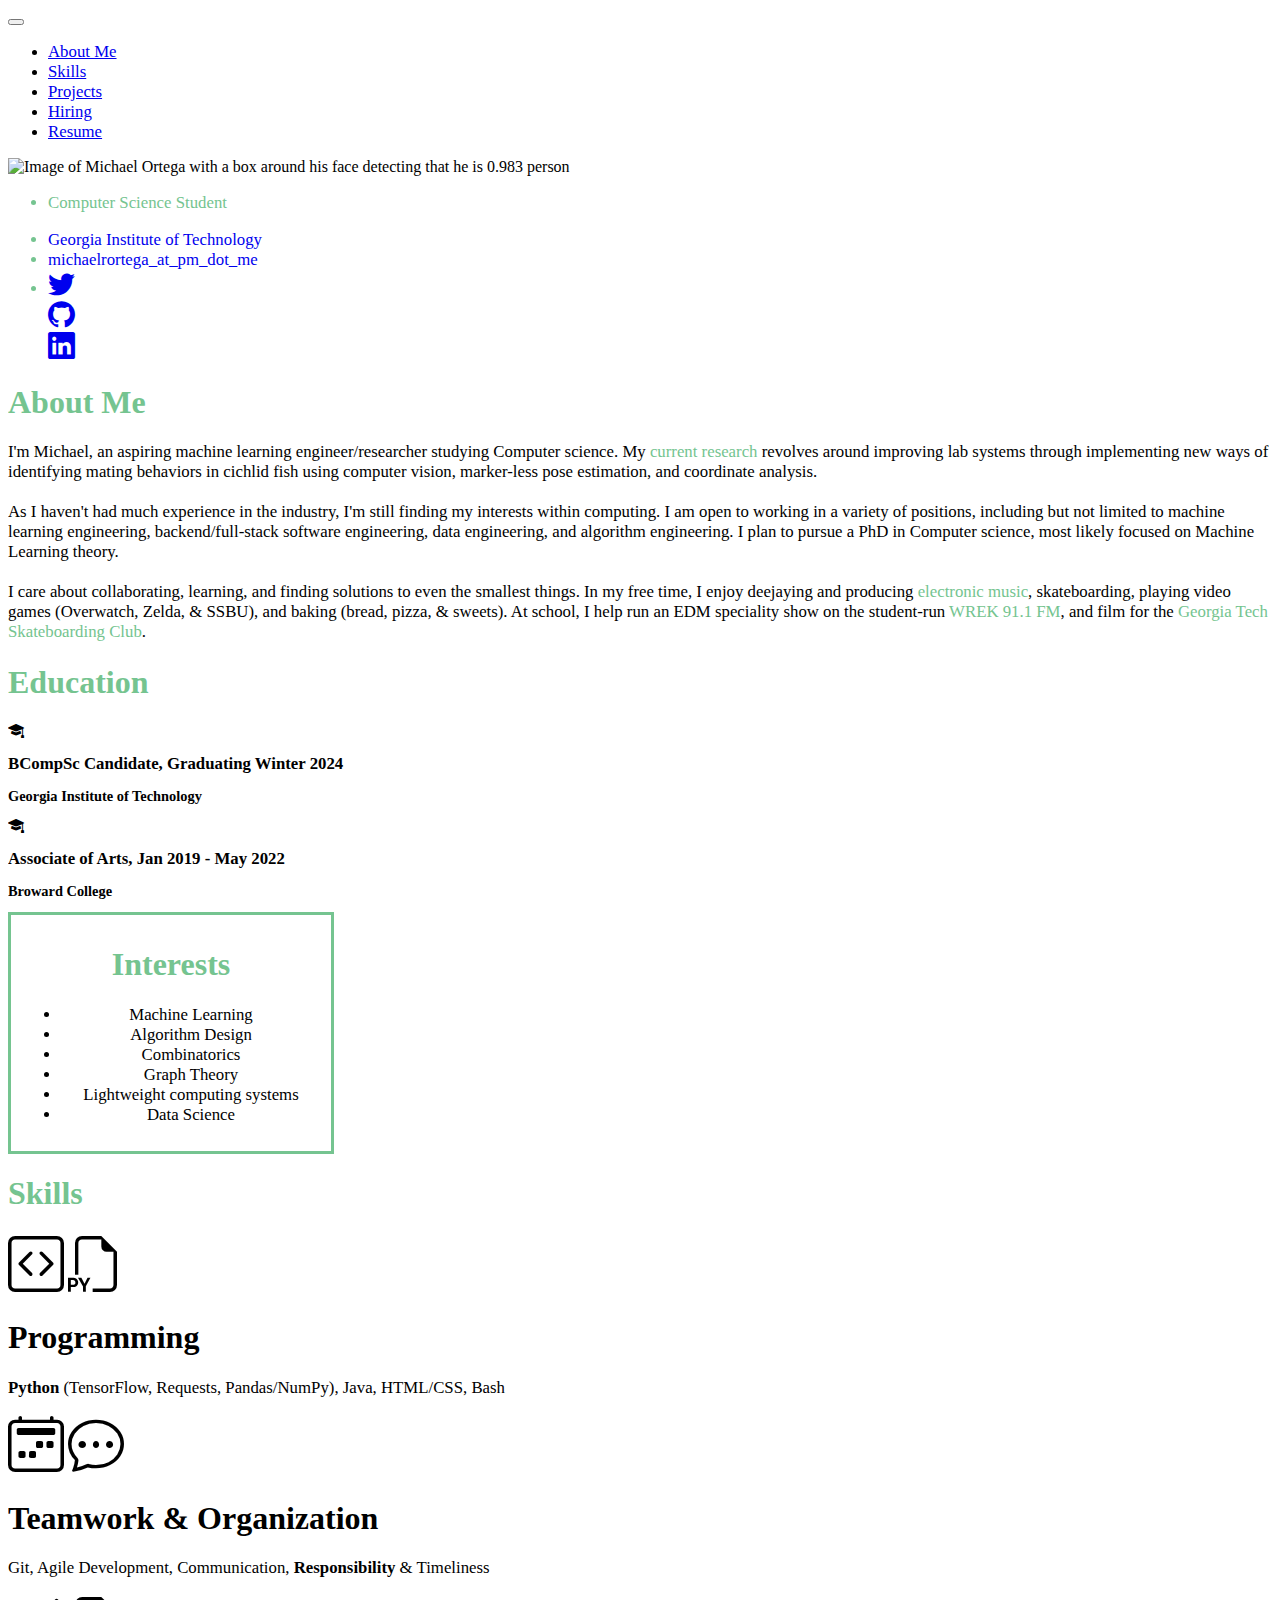
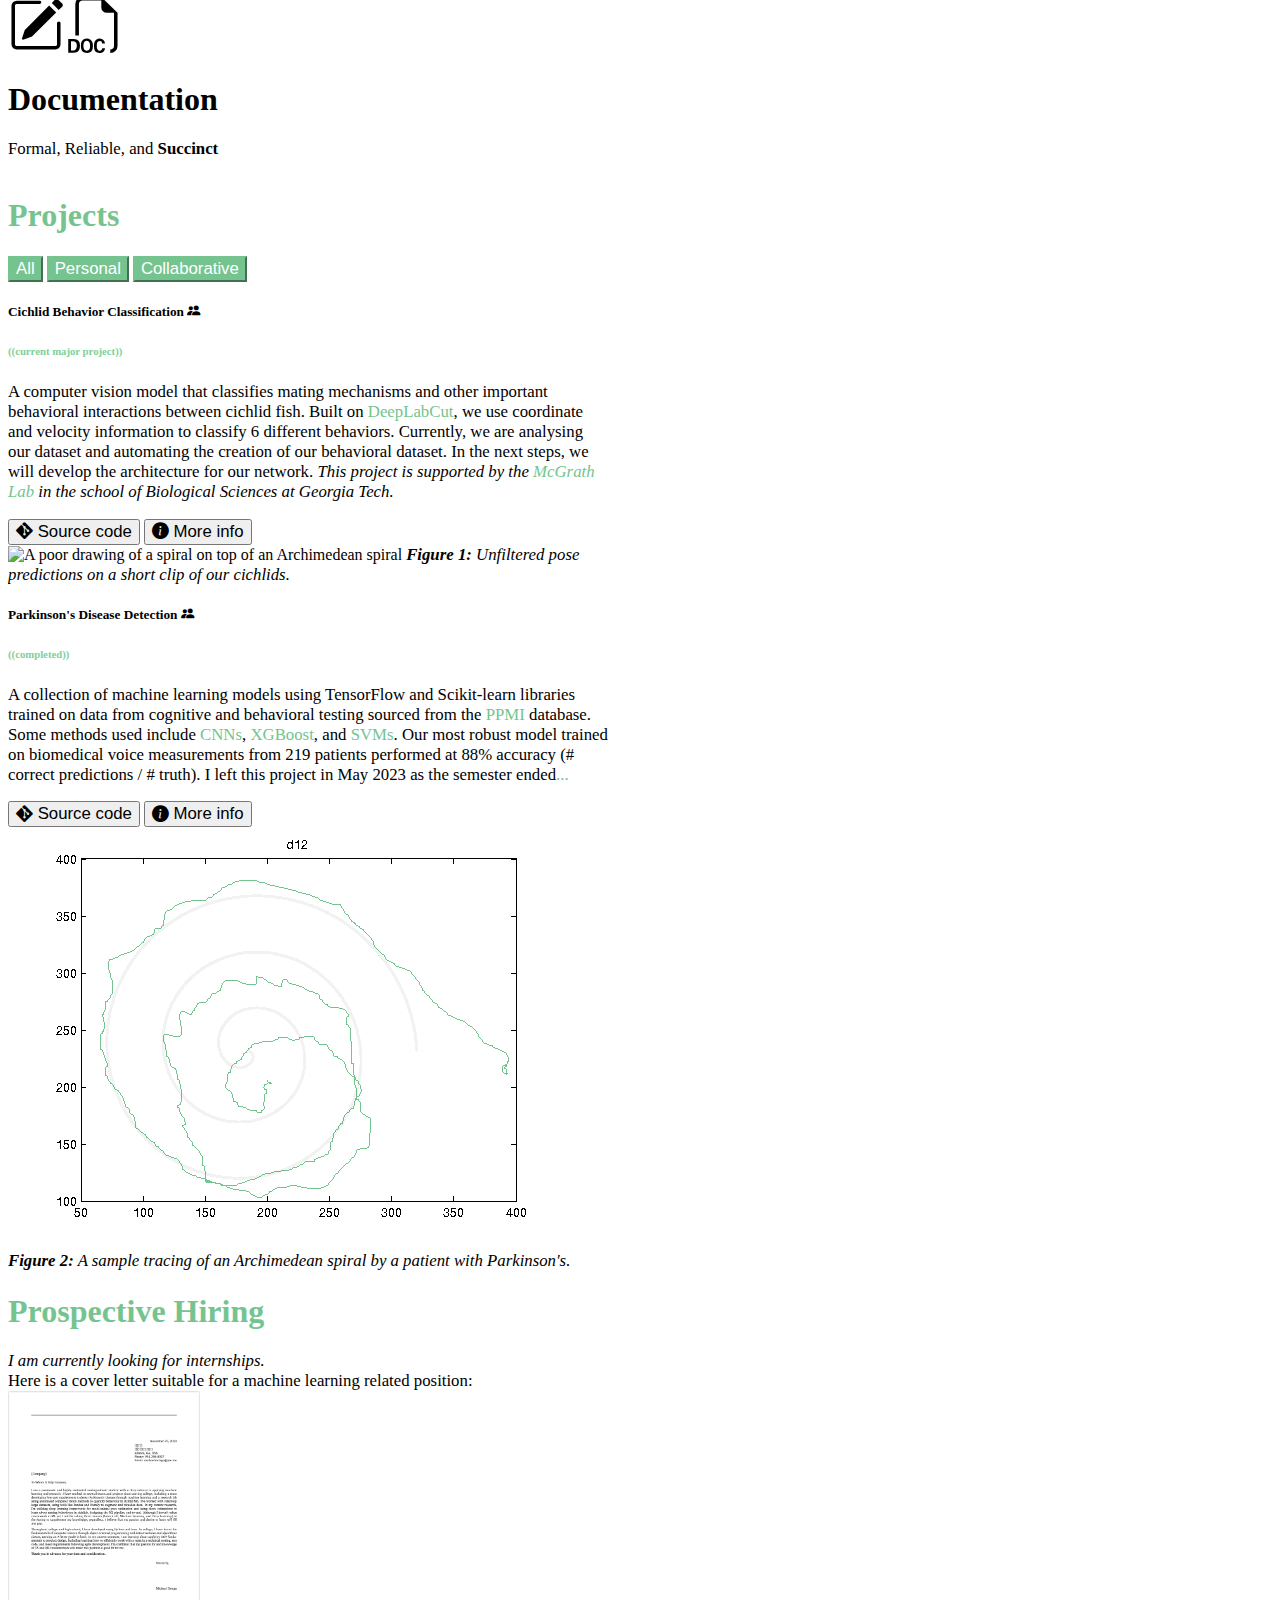
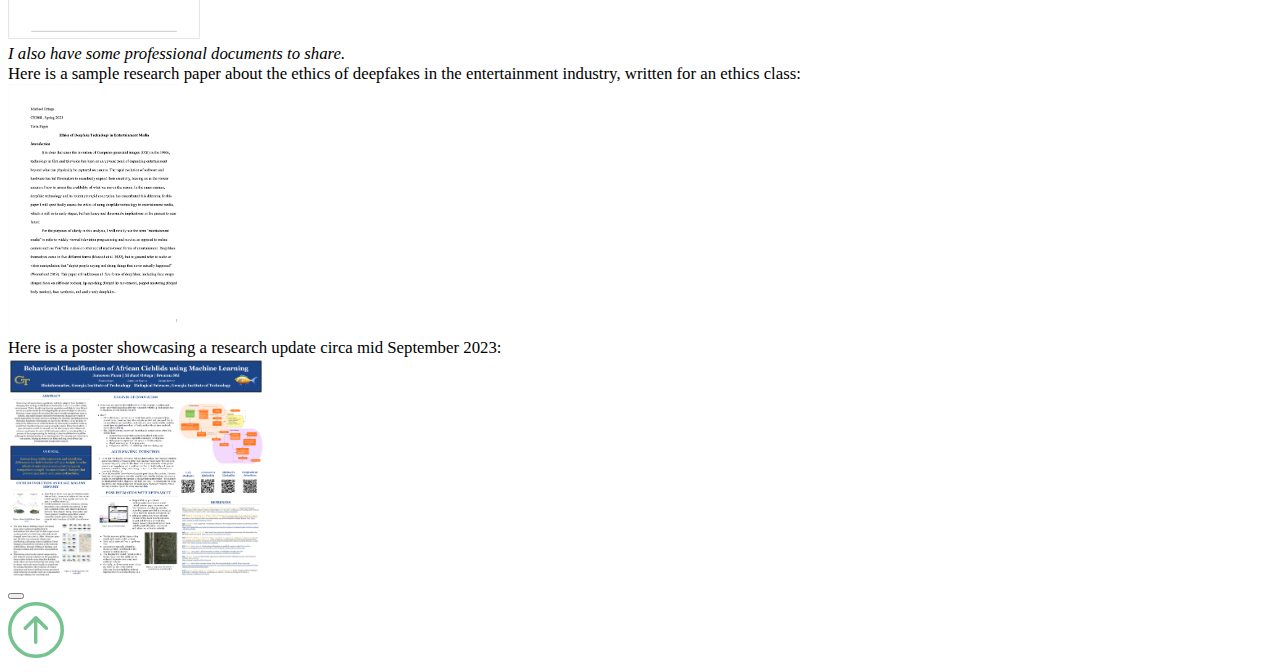
==== commit 16cb1f6e: "cichlid behavior detection more info" ====
--- a/index.html
+++ b/index.html
@@ -288,13 +288,17 @@
                                     <i class="text-dark bi bi-git"></i>
                                     Source code
                                 </button>
-                                <button type="button"
-                                        class="btn btn-light mb-4 ms-2 font-monospace" onclick="window.open('media/climate_science_workshop_poster.pdf', '_blank')">
-                                    <i class="bi bi-info-circle-fill"></i>
-                                    More info
-                                </button>
+                                <a href="media/climate_sustainability_workshop_poster.png"
+                                   class="media-link"
+                                   data-bs-toggle="modal" data-bs-target="#mediaModal">
+                                    <button type="button"
+                                            class="btn btn-light mb-4 ms-2 font-monospace">
+                                        <i class="bi bi-info-circle-fill"></i>
+                                        More info
+                                    </button>
+                                </a>
                                 <img src="media/dlc_clip.gif" class="img-fluid p-3" alt="A poor drawing of a spiral on top of an Archimedean spiral">
-                                <em class="card-text my-3 font-monospace mb-5"><strong>Figure 1:</strong> Unfiltered predictions on a short clip of our cichlids.</em>
+                                <em class="card-text my-3 font-monospace mb-5"><strong>Figure 1:</strong> Unfiltered pose predictions on a short clip of our cichlids.</em>
                             </div>
                         </div>
                     </div>
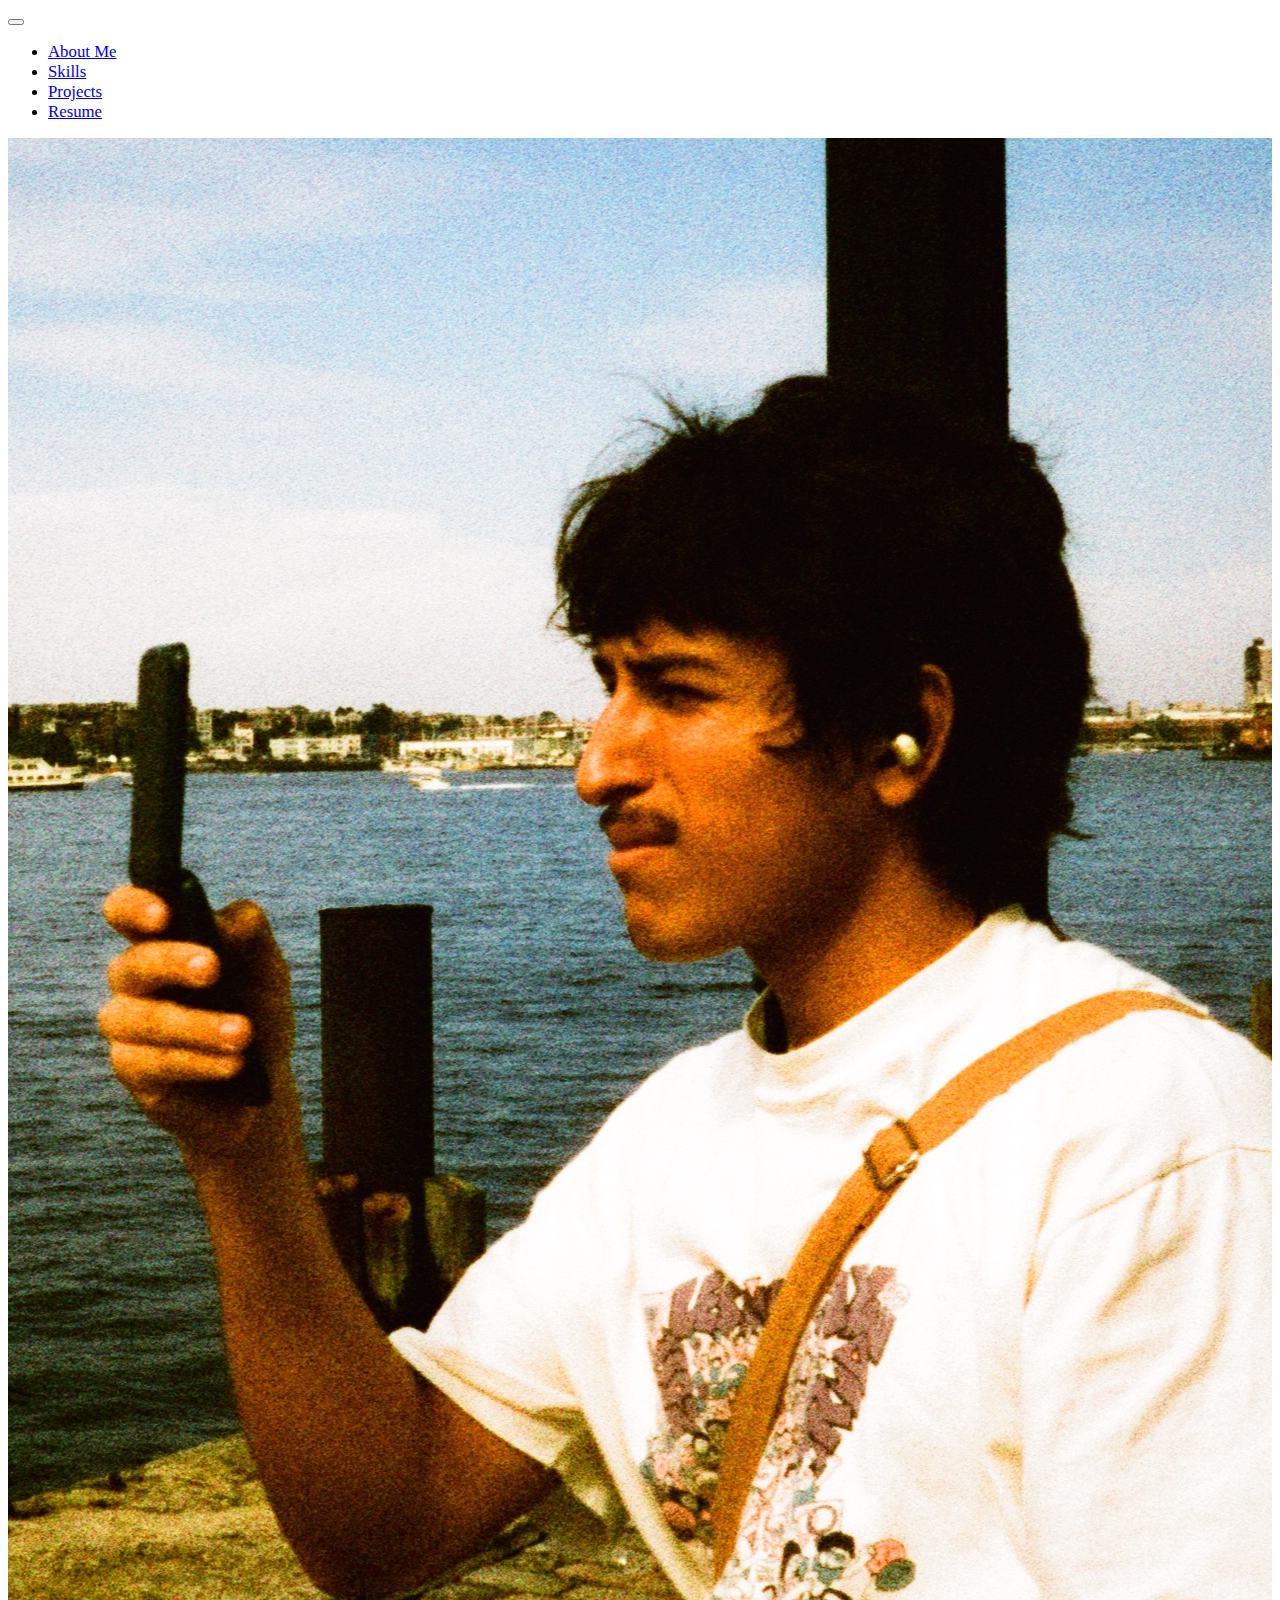
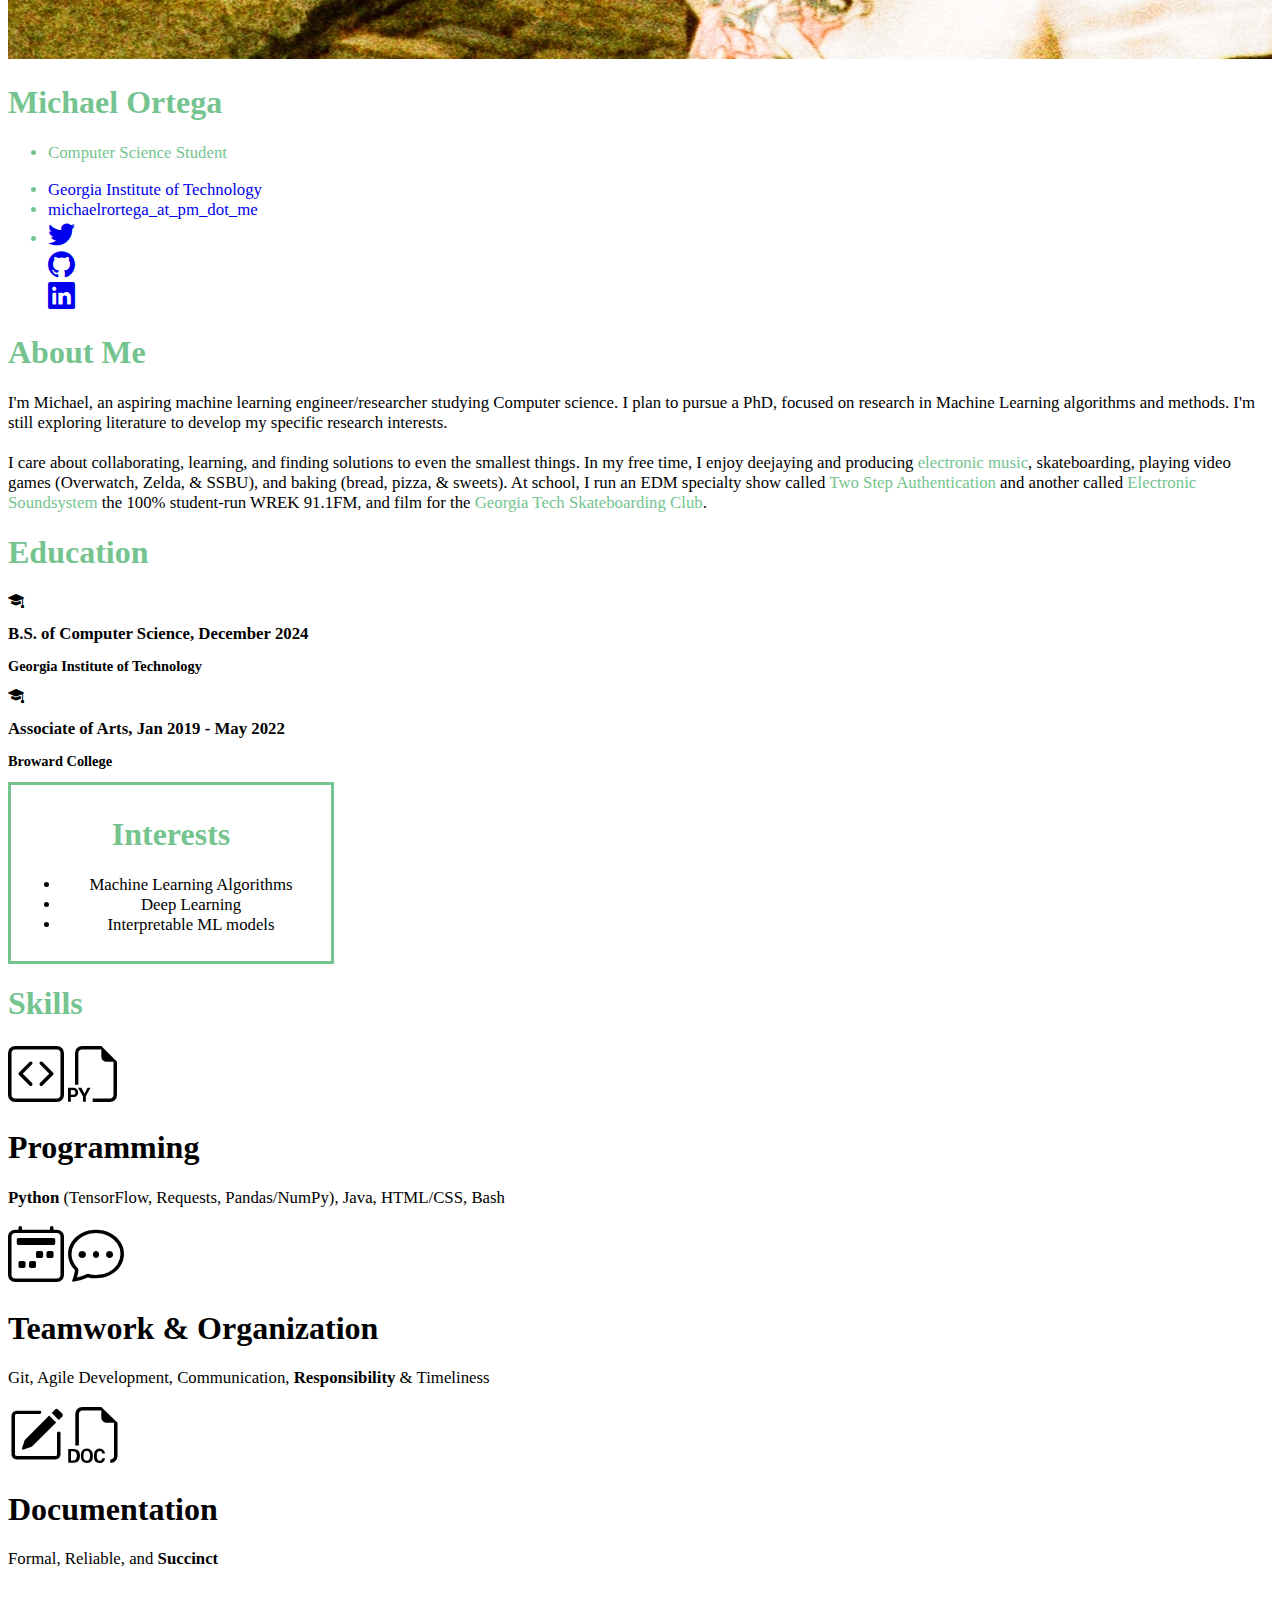
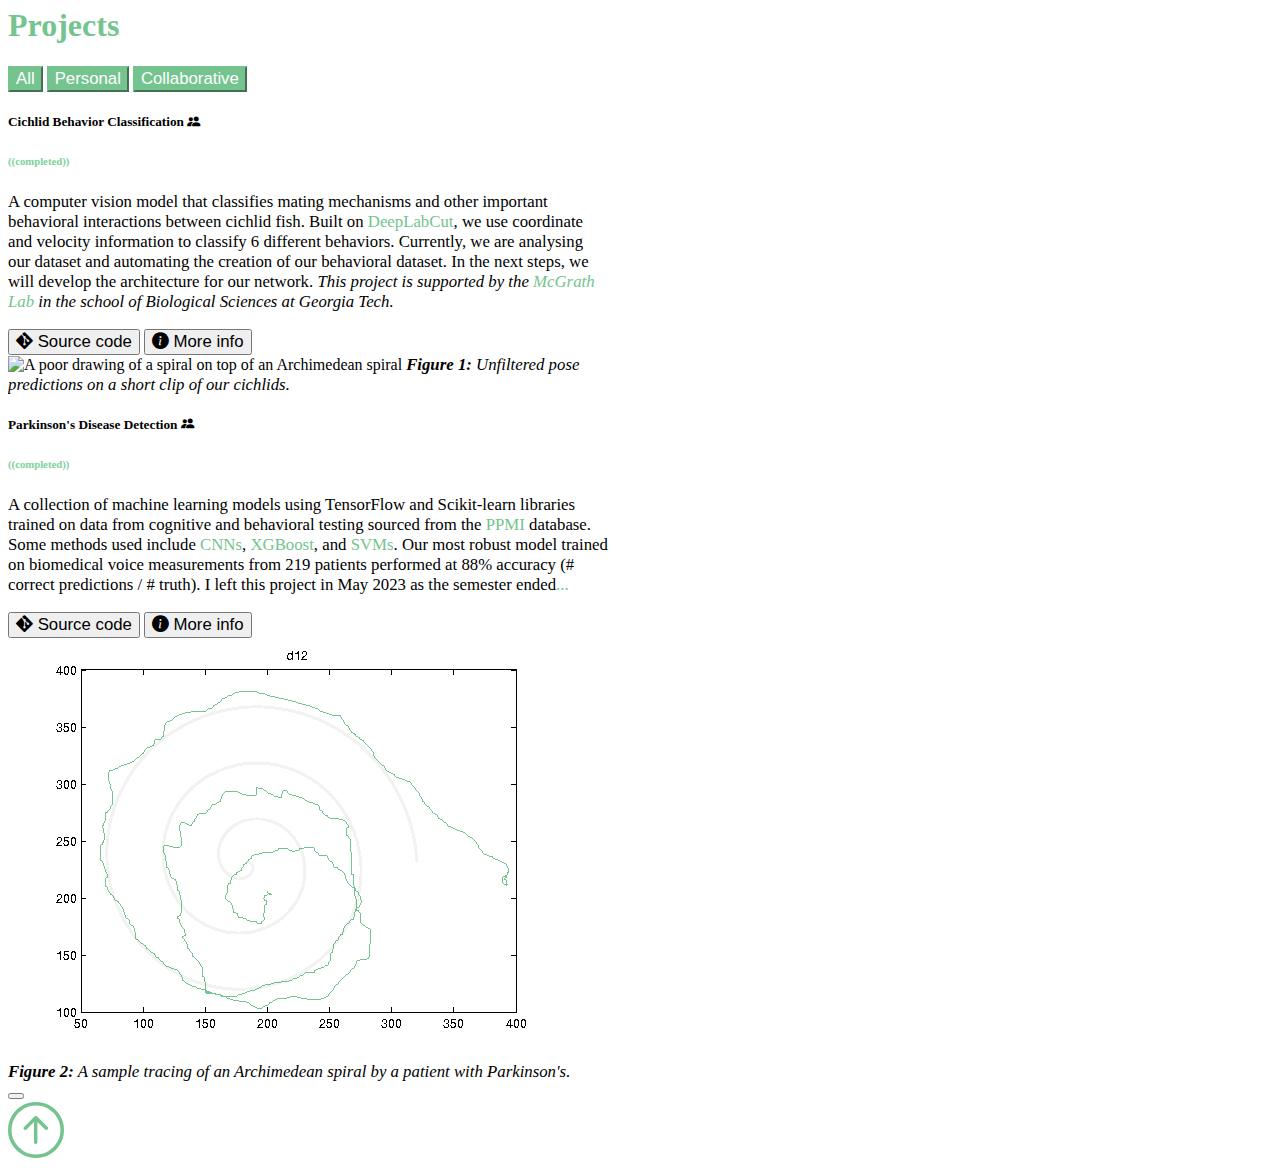
==== commit ce0d886f: "updated info" ====
--- a/index.html
+++ b/index.html
@@ -44,9 +44,6 @@
                         <a href="#Projects" class="nav-link font-monospace">Projects</a>
                     </li>
                     <li class="nav-item">
-                        <a href="#Prospective Hiring" class="nav-link font-monospace">Hiring</a>
-                    </li>
-                    <li class="nav-item">
                         <a href="media/Michael_Ortega_resume.pdf" class="nav-link font-monospace">Resume</a>
                     </li>
                 </ul>
@@ -61,38 +58,43 @@
                 <div class="mb-4">
                 </div>
                 <div class="col-lg mb-3 me-5">
-                    <img src="media/me3.png" class="img-fluid mb-2" alt="Image of Michael Ortega with a box around his face detecting that he is 0.983 person">
-                    <div class="d-flex justify-content-center">
-                        <ul class="header text-center list-unstyled">
-                            <li id="header" class="h4 font-monospace">
-                                <p>Computer Science Student</p>
-                            </li>
-                            <li class="h4 font-monospace">
-                                <a href="https://www.cc.gatech.edu/" class="link-dark">Georgia Institute of Technology</a>
-                            </li>
-                            <li class="mt-3 h4 font-monospace">
-                                <a href="mailto: michaelrortega@pm.me" class="link-dark">michaelrortega_at_pm_dot_me</a>
-                            </li>
-                            <li class="h4 font-monospace">
-                                <div class="mt-4 row justify-content-center">
-                                    <div class="col-auto">
-                                        <a href="https://twitter.com/downbadbot" class="link-dark">
-                                            <i class="bi bi-twitter enlarged" role="link" aria-label="GitHub"></i>
-                                        </a>
+                    <img src="media/me.jpg" class="img-fluid mb-2" alt="A man facing left">
+                    <div class="justify-content-center">
+                        <div class="mt-4 row">
+                            <h1 class="header text-center"><strong>Michael Ortega</strong></h1>
+                        </div>
+                        <div class="mt-4 row justify-content-center">
+                            <ul class="header text-center list-unstyled">
+                                <li id="header" class="h4 font-monospace">
+                                    <p>Computer Science Student</p>
+                                </li>
+                                <li class="h4 font-monospace">
+                                    <a href="https://www.cc.gatech.edu/" class="link-dark">Georgia Institute of Technology</a>
+                                </li>
+                                <li class="mt-3 h4 font-monospace">
+                                    <a href="mailto: michaelrortega@pm.me" class="link-dark">michaelrortega_at_pm_dot_me</a>
+                                </li>
+                                <li class="h4 font-monospace">
+                                    <div class="mt-4 row justify-content-center">
+                                        <div class="col-auto">
+                                            <a href="https://twitter.com/downbadbot" class="link-dark">
+                                                <i class="bi bi-twitter enlarged" role="link" aria-label="GitHub"></i>
+                                            </a>
+                                        </div>
+                                        <div class="col-auto">
+                                            <a href="https://github.com/mikster36" class="link-dark">
+                                                <i class="bi bi-github enlarged" role="link" aria-label="GitHub"></i>
+                                            </a>
+                                        </div>
+                                        <div class="col-auto">
+                                            <a href="https://www.linkedin.com/in/michaelrortega45/" class="link-dark">
+                                                <i class="bi bi-linkedin enlarged" role="link" aria-label="GitHub"></i>
+                                            </a>
+                                        </div>
                                     </div>
-                                    <div class="col-auto">
-                                        <a href="https://github.com/mikster36" class="link-dark">
-                                            <i class="bi bi-github enlarged" role="link" aria-label="GitHub"></i>
-                                        </a>
-                                    </div>
-                                    <div class="col-auto">
-                                        <a href="https://www.linkedin.com/in/michaelrortega45/" class="link-dark">
-                                            <i class="bi bi-linkedin enlarged" role="link" aria-label="GitHub"></i>
-                                        </a>
-                                    </div>
-                                </div>
-                            </li>
-                        </ul>
+                                </li>
+                            </ul>
+                        </div>
                     </div>
                 </div>
                 <div class="col-lg-7">
@@ -101,21 +103,16 @@
                     </h1>
                     <div class="mt-3">
                         <p id="bio" class="text-body font-monospace">
-                            I'm Michael, an aspiring machine learning engineer/researcher studying Computer science. My
-                            <a href="https://github.com/mikster36/cichlid-behavior-detection" class="link">current research</a>
-                            revolves around improving lab systems through implementing new ways of
-                            identifying mating behaviors in cichlid fish using computer vision, marker-less pose
-                            estimation, and coordinate analysis.<br><br>
-                            As I haven't had much experience in the industry, I'm still finding my interests within
-                            computing. I am open to working in a variety of positions, including but not limited to
-                            machine learning engineering, backend/full-stack software engineering, data engineering,
-                            and algorithm engineering. I plan to pursue a PhD in Computer science, most likely focused
-                            on Machine Learning theory.<br><br>
+                            I'm Michael, an aspiring machine learning engineer/researcher studying Computer science.
+                            I plan to pursue a PhD, focused on research in Machine Learning algorithms and methods. I'm still
+                            exploring literature to develop my specific research interests.<br><br>
                             I care about collaborating, learning, and finding solutions to even the smallest things. In
                             my free time, I enjoy deejaying and producing <a href="https://mikster36.bandcamp.com/" class="link">electronic music</a>,
                             skateboarding,
                             playing video games (Overwatch, Zelda, & SSBU), and baking (bread, pizza, & sweets). At school,
-                            I help run an EDM speciality show on the student-run <a href="https://www.wrek.org/ess/" class="link">WREK 91.1 FM</a>,
+                            I run an EDM specialty show called <a href="https://www.wrek.org/shows/two-step-authentication" class="link">Two Step Authentication</a>
+                            and another called <a href="https://www.wrek.org/shows/ess/" class="link">Electronic Soundsystem</a>
+                            the 100% student-run WREK 91.1FM,
                             and film for the <a href="https://www.instagram.com/gtskateboardingclub/" class="link">Georgia Tech Skateboarding Club</a>.
                         </p>
 
@@ -132,7 +129,7 @@
                                         <i class="col-1 align-self-center bi-mortarboard-fill"> </i>
                                         <div class="col">
                                             <h2 class="mt-2 font-monospace fw-bold">
-                                                BCompSc Candidate, Graduating Winter 2024
+                                                B.S. of Computer Science, December 2024
                                             </h2>
                                             <h2 class="mt-1 font-monospace small">
                                                 Georgia Institute of Technology
@@ -163,22 +160,13 @@
                             </h1>
                             <ul class="list-group-flush text-start ms-2 mt-1">
                                 <li class="list-group-item-light font-monospace">
-                                    Machine Learning
+                                    Machine Learning Algorithms
                                 </li>
                                 <li class="list-group-item-light font-monospace">
-                                    Algorithm Design
+                                    Deep Learning
                                 </li>
                                 <li class="list-group-item-light font-monospace">
-                                    Combinatorics
-                                </li>
-                                <li class="list-group-item-light font-monospace">
-                                    Graph Theory
-                                </li>
-                                <li class="list-group-item-light font-monospace">
-                                    Lightweight computing systems
-                                </li>
-                                <li class="list-group-item-light font-monospace">
-                                    Data Science
+                                    Interpretable ML models
                                 </li>
                             </ul>
                         </div>
@@ -274,7 +262,7 @@
                                     <i class="bi bi-people-fill"></i>
                                 </h5>
                                 <h6 class="card-subtitle mt-1" style="color: #7dd299">
-                                    ((current major project))
+                                    ((completed))
                                 </h6>
                                 <p class="card-text my-3 font-monospace">
                                     A computer vision model that classifies mating mechanisms and other important behavioral interactions between cichlid fish.
@@ -386,57 +374,6 @@
 
     </section>
 
-    <!-- Prospective Hiring -->
-    <section id="Prospective Hiring" class="bg-light p-5">
-        <div class="container text-center">
-            <h1 class="display-5 header fw-bold mb-4 text-center">
-                Prospective Hiring
-            </h1>
-            <div class="container justify-content-center font-monospace mt-5">
-                <div class="row justify-content-start mb-5">
-                    <div class="col-5">
-                        <em>I am currently looking for internships.</em>
-                    </div>
-                    <div class="col-4">
-                        Here is a cover letter suitable for a machine learning related position:<br>
-                        <a href="media/ml_cover_letter.pdf" class="img-fluid img-thumbnail mt-3 media-link"
-                           data-bs-toggle="modal" data-bs-target="#mediaModal">
-                           <img src="media/ml_cover_letter.png" style="width: 15vw">
-                        </a>
-                    </div>
-
-                </div>
-                <div class="row justify-content-center mb-5">
-                    <div class="col-5">
-                        <em>I also have some professional documents to share.</em>
-                    </div>
-                    <div class="col-4">
-
-                    </div>
-                </div>
-                <div class="row justify-content-around mb-4">
-                    <div class="col-5">
-                        Here is a sample research paper about the ethics of deepfakes in the entertainment industry, written
-                        for an ethics class:<br>
-                        <a href="media/cs3001_term_paper.pdf"
-                           class="img-fluid img-thumbnail mt-3 media-link"
-                           data-bs-toggle="modal" data-bs-target="#mediaModal">
-                            <img src="media/cs3001_term_paper.png" style="width: 15vw">
-                        </a>
-                    </div>
-                    <div class="col-4">
-                        Here is a poster showcasing a research update circa mid September 2023:<br>
-                        <a href="media/climate_sustainability_workshop_poster.png"
-                             class="img-fluid img-thumbnail mt-3 media-link"
-                             data-bs-toggle="modal" data-bs-target="#mediaModal">
-                            <img src="media/climate_sustainability_workshop_poster.png" style="width: 20vw">
-                        </a>
-                    </div>
-                </div>
-            </div>
-        </div>
-    </section>
-
     <!-- Media Modal -->
     <div class="modal fade" id="mediaModal" tabindex="-1" aria-labelledby="mediaModalLabel" aria-hidden="true">
         <div class="modal-dialog modal-dialog-centered modal-xl">
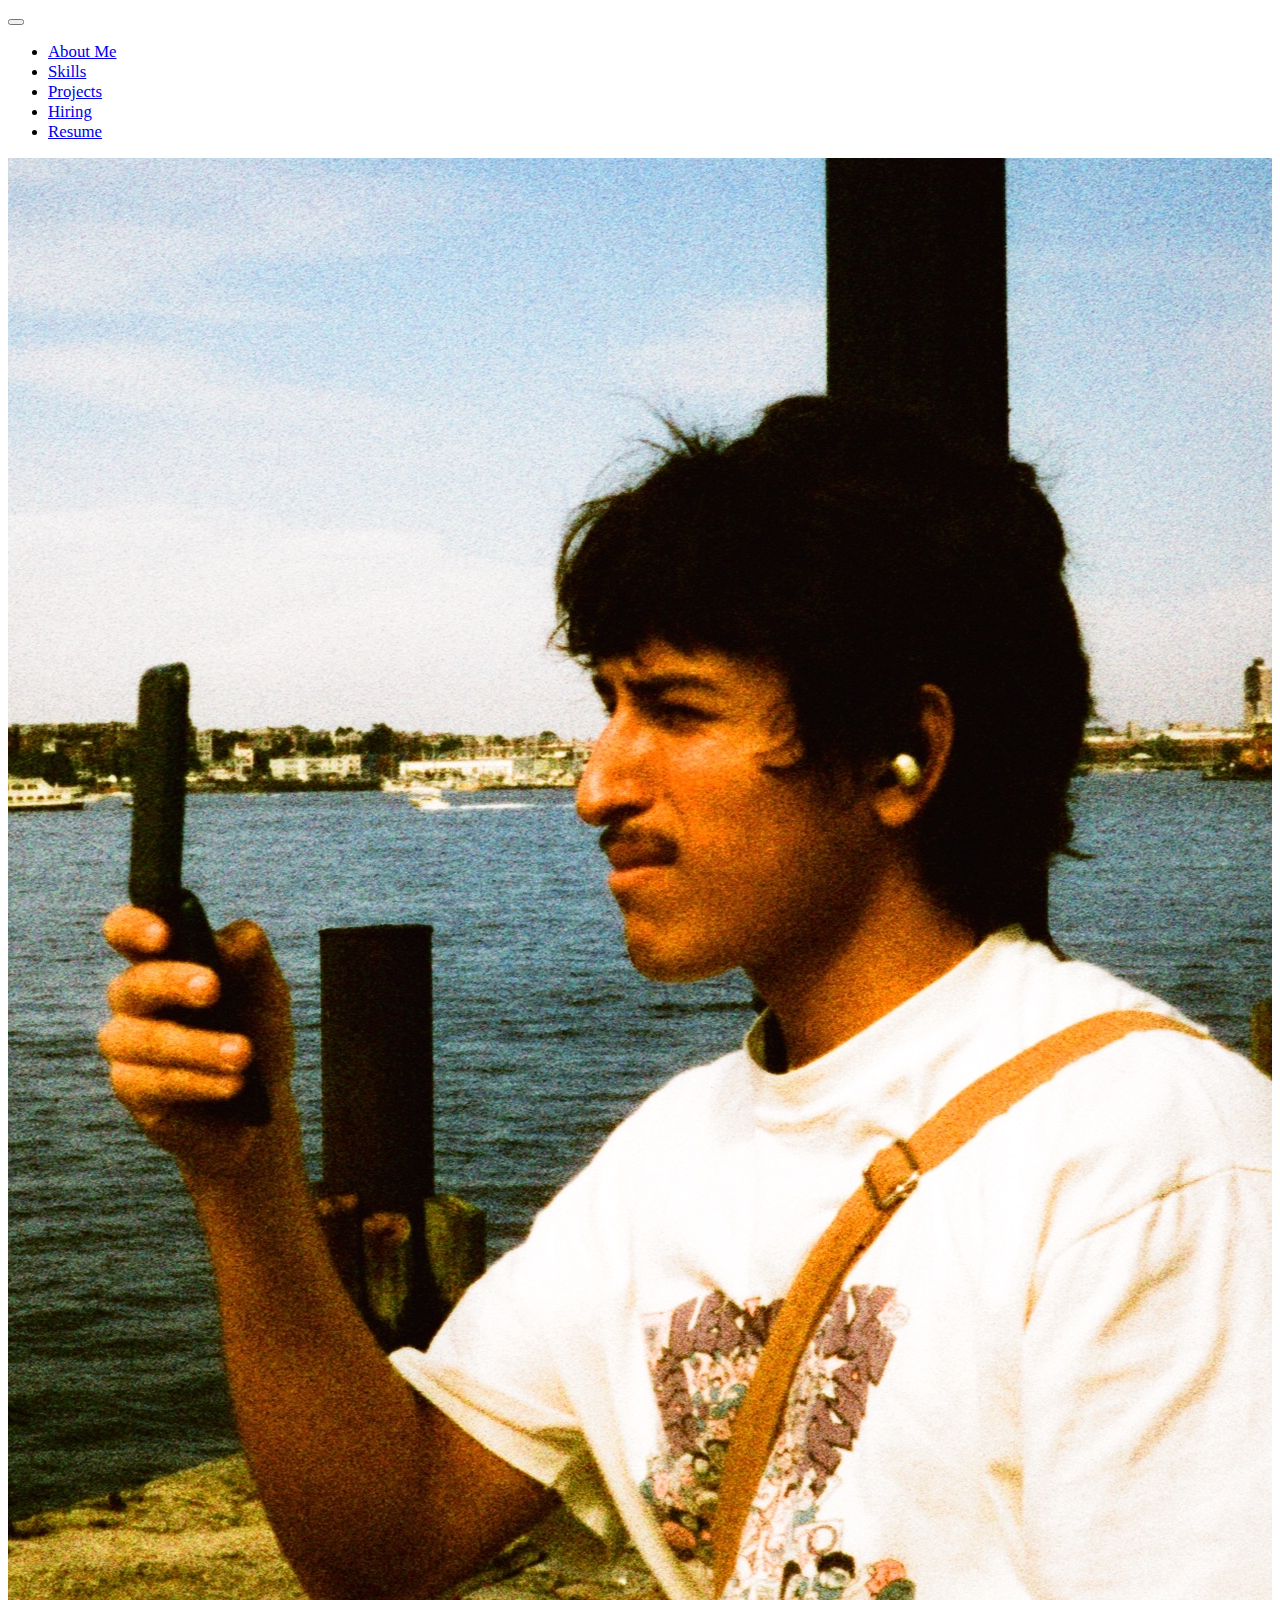
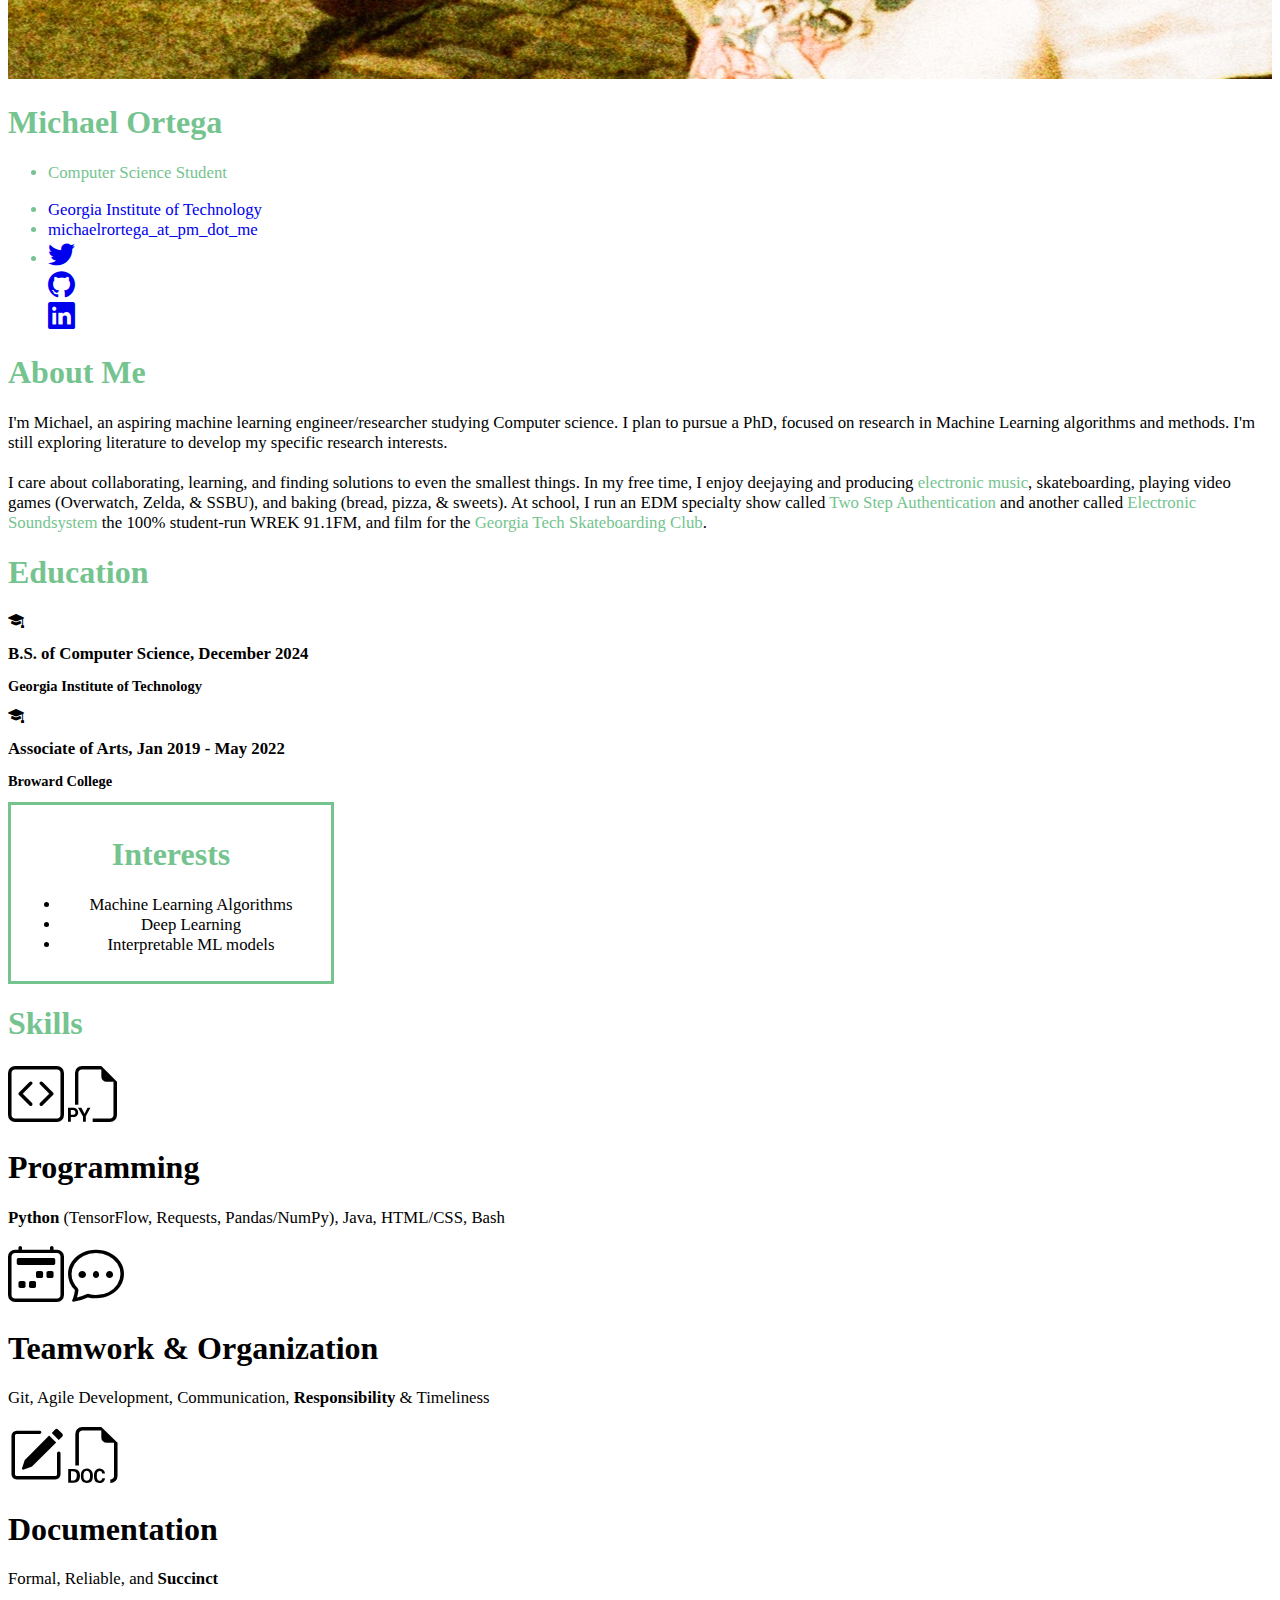
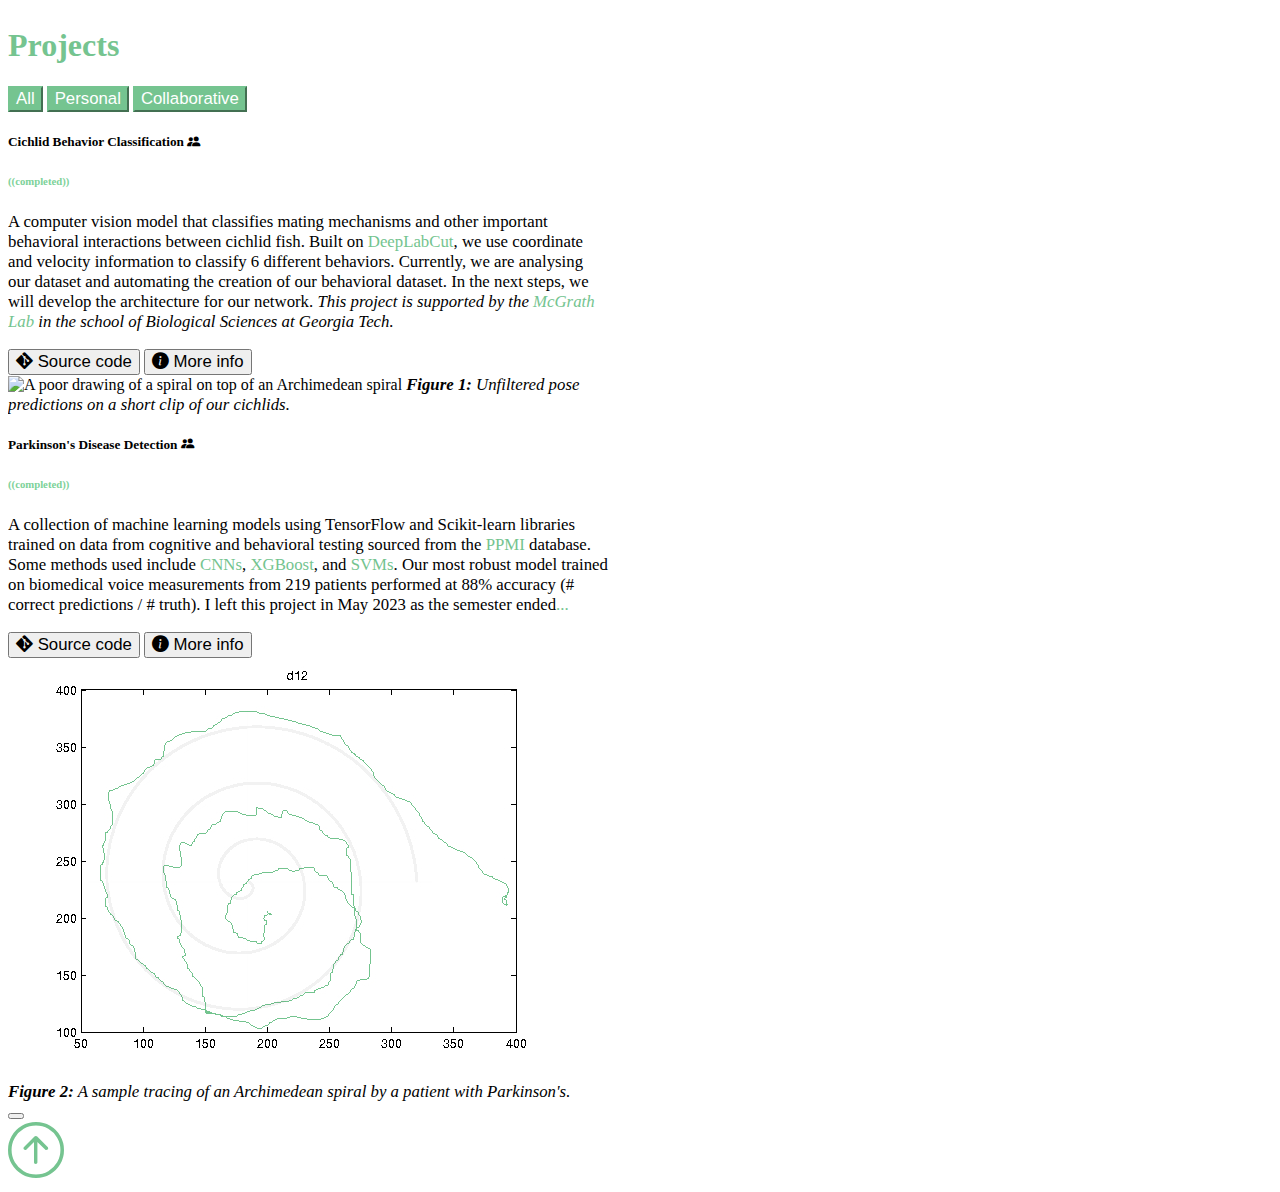
==== commit cce6a45d: "Merge remote-tracking branch 'origin/update-info'" ====
--- a/index.html
+++ b/index.html
@@ -42,6 +42,9 @@
                     </li>
                     <li class="nav-item">
                         <a href="#Projects" class="nav-link font-monospace">Projects</a>
+                    </li>
+                    <li class="nav-item">
+                        <a href="#Prospective Hiring" class="nav-link font-monospace">Hiring</a>
                     </li>
                     <li class="nav-item">
                         <a href="media/Michael_Ortega_resume.pdf" class="nav-link font-monospace">Resume</a>
